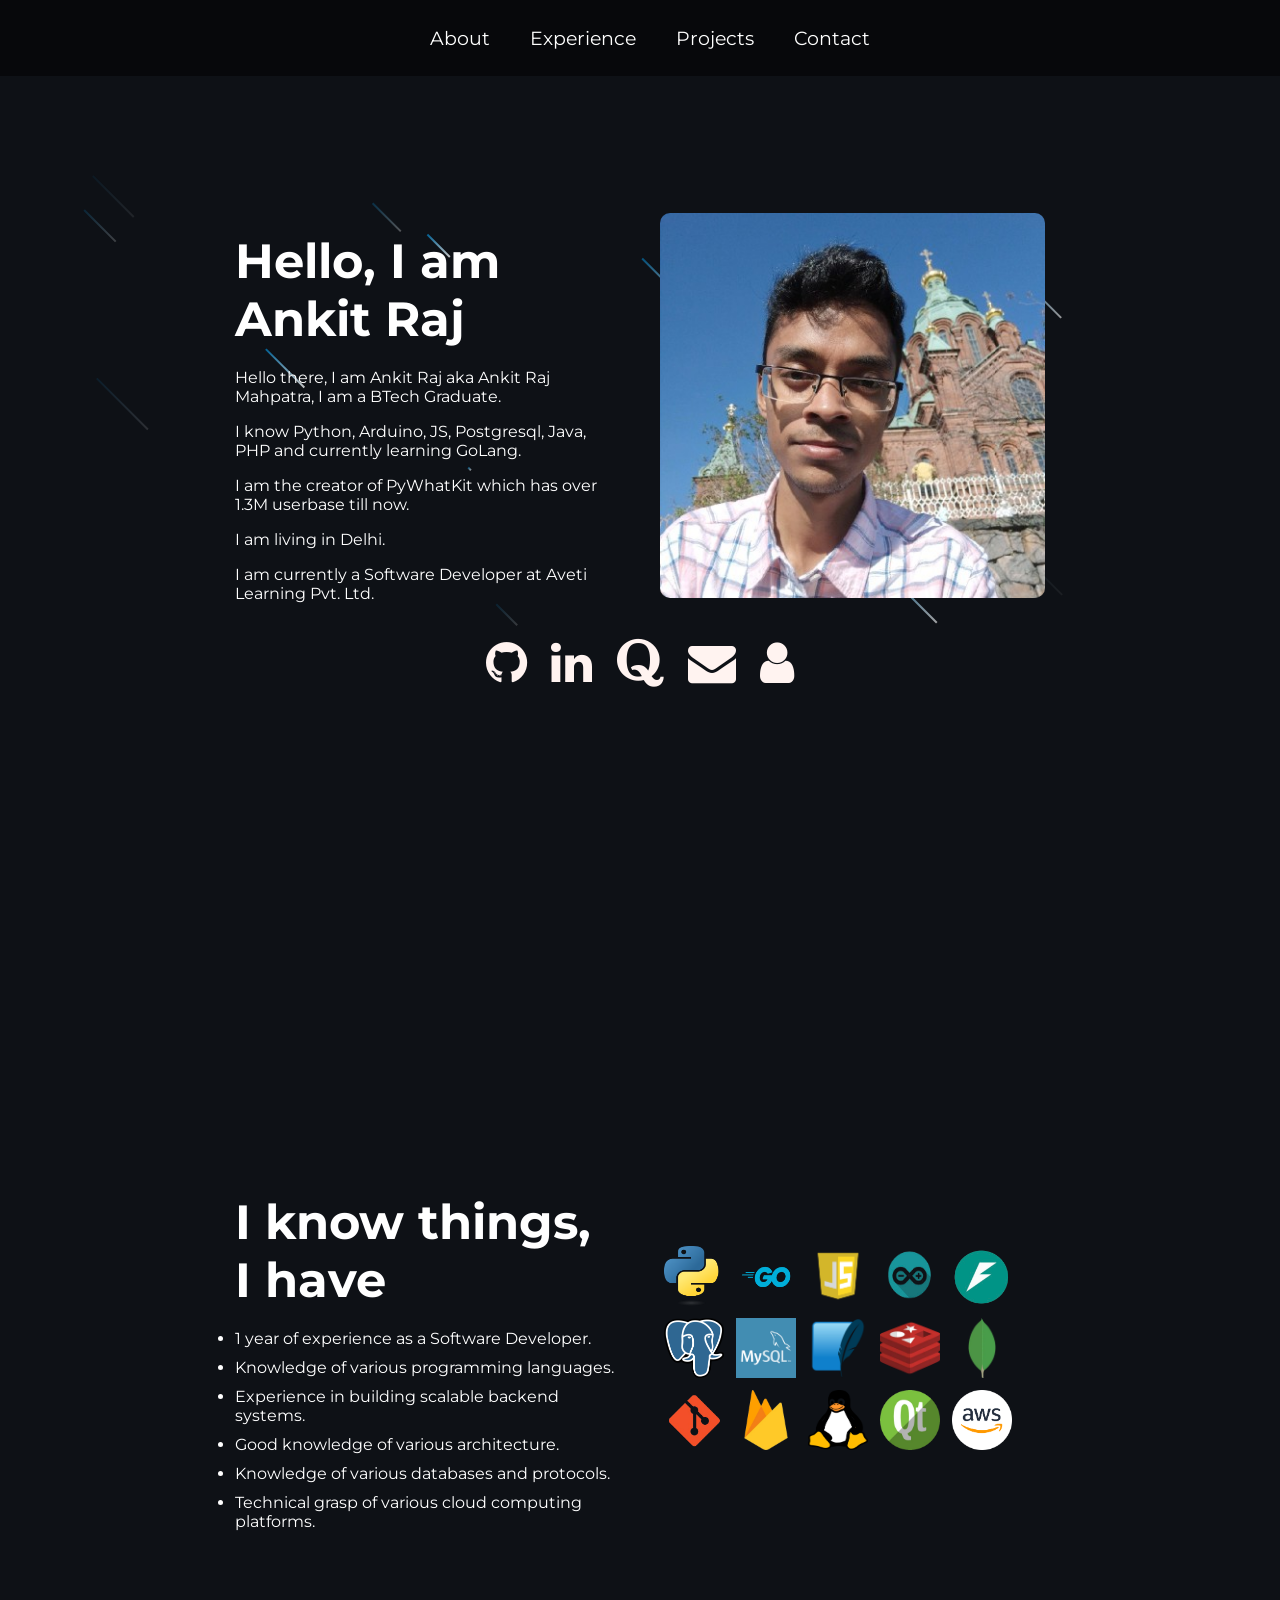
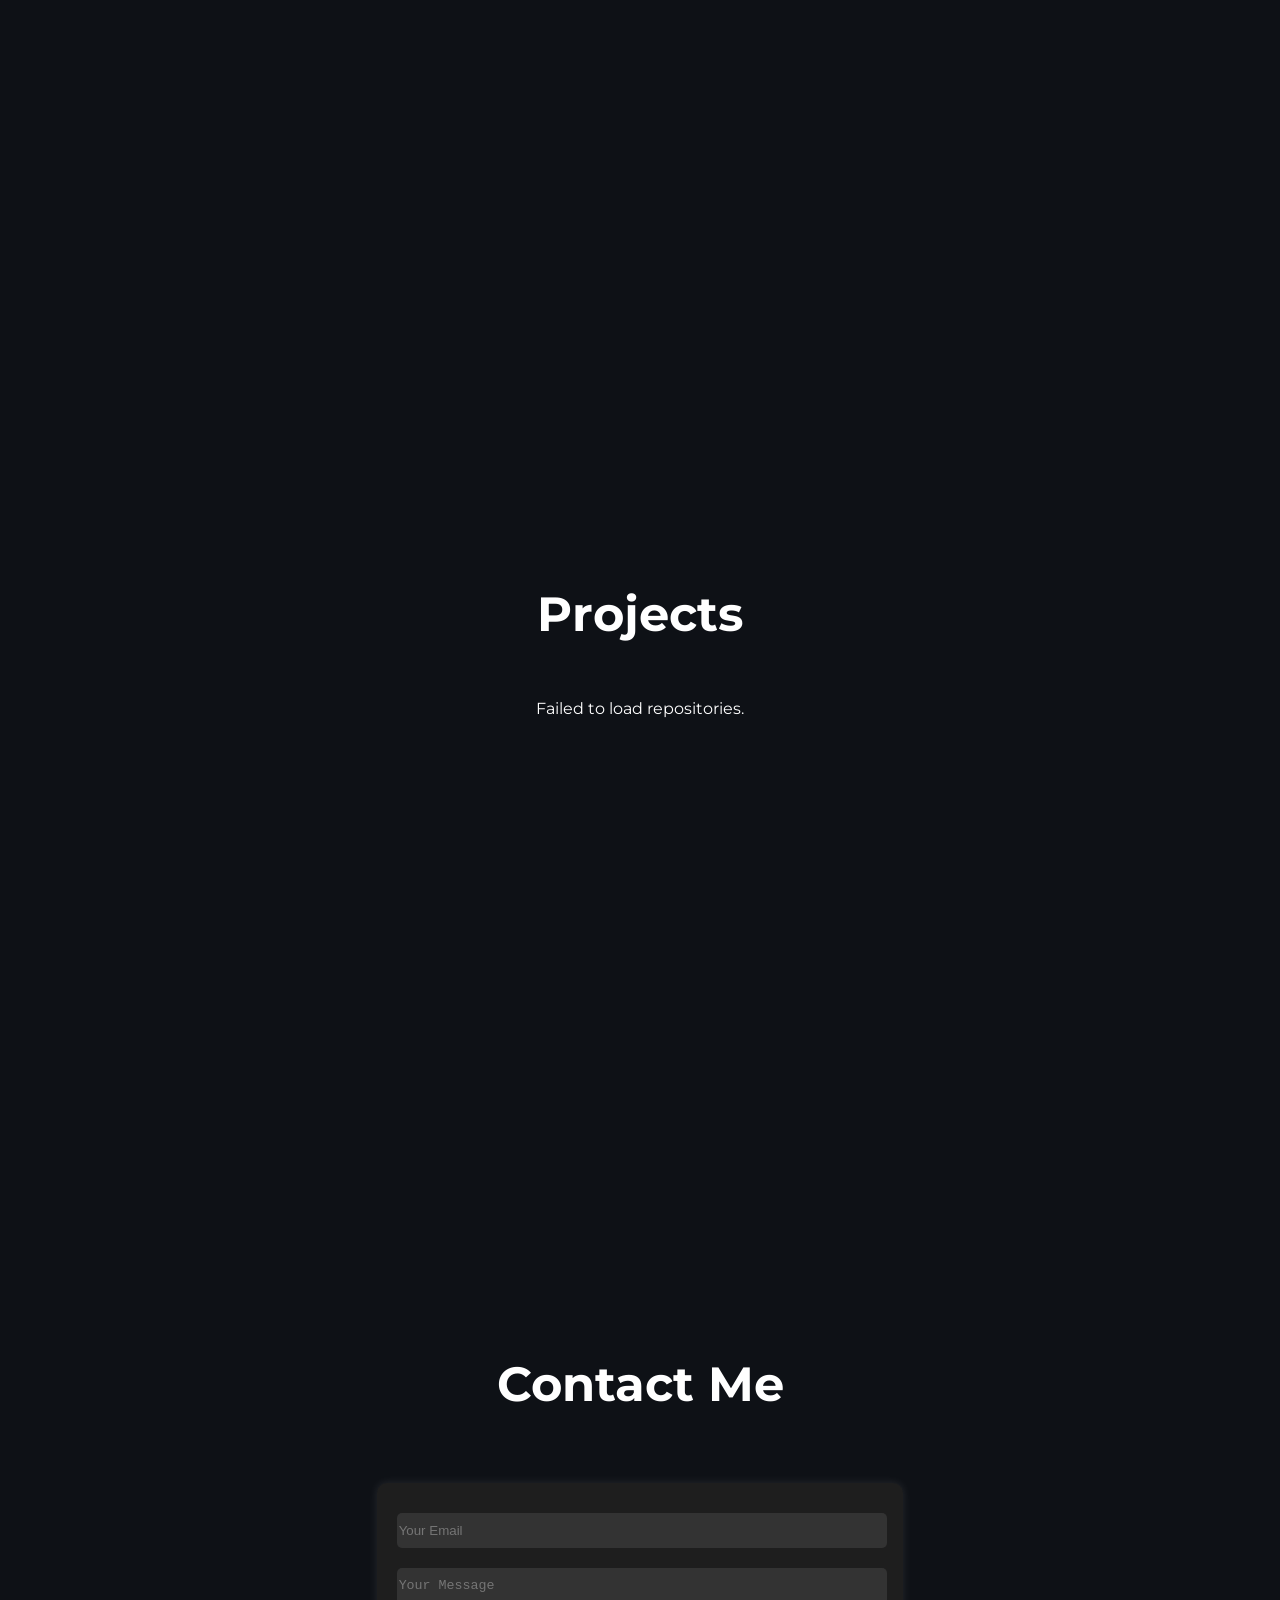
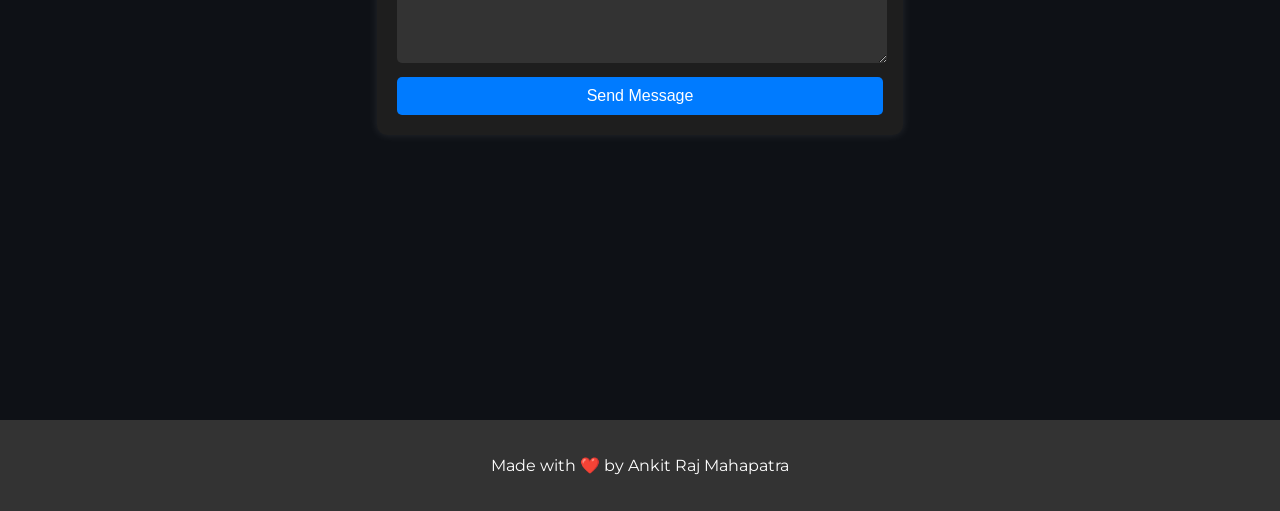
==== index.html @ 988fb029 "add contact form" ====
<!DOCTYPE html>
<html lang="en">
<head>
    <meta charset="UTF-8">
    <meta name="viewport" content="width=device-width, initial-scale=1.0">
    <link rel="icon" href="https://avatars.githubusercontent.com/u/54436840" type="image/gif">
    <title>Ankit Raj Mahapatra</title>
    <link rel="stylesheet" href="styles.css">
    <link rel="stylesheet" href="https://stackpath.bootstrapcdn.com/font-awesome/4.7.0/css/font-awesome.min.css" integrity="sha384-wvfXpqpZZVQGK6TAh5PVlGOfQNHSoD2xbE+QkPxCAFlNEevoEH3Sl0sibVcOQVnN" crossorigin="anonymous">
    <!-- <link href="https://cdn.jsdelivr.net/npm/tailwindcss@2.2.19/dist/tailwind.min.css" rel="stylesheet"> -->

</head>
<body>
    <header>
        <nav>
            <ul>
                <li><a href="#about-me">About</a></li>
                <li><a href="#experience">Experience</a></li>
                <li><a href="#projects">Projects</a></li>
                <li><a href="#contact">Contact</a></li>
            </ul>
        </nav>
    </header>

    <canvas id="shootingStars"></canvas>

    <div class="sections">
        <section id="about-me">
            <div class="about-container">
                <!-- Left Text Content -->
                <div class="about-text">
                    <h1>Hello, I am Ankit Raj</h1>
                    <p>Hello there, I am Ankit Raj aka Ankit Raj Mahpatra, I am a BTech Graduate.</p>
                    <p>I know Python, Arduino, JS, Postgresql, Java, PHP and currently learning GoLang.</p>
                    <p>I am the creator of PyWhatKit which has over 1.3M userbase till now.</p>
                    <p>I am living in Delhi.</p>
                    <p>I am currently a Software Developer at Aveti Learning Pvt. Ltd.</p></p>                    
                </div>
        
                <!-- Right Image -->
                <div class="about-image">
                    <img src="images/me.png" alt="Profile Image">
                </div>
            </div>
            <div style="margin: 20px;">
                <a href="https://github.com/Ankit404butfound/" target="_blank" style="color: #fff3f0; margin: 10px;" title="View My GitHub Profile"><i class="fa fa-github fa-3x"></i></a>
                <a href="https://www.linkedin.com/in/ankit-raj-mahapatra/" target="_blank" style="color: #fff3f0; margin: 10px;" title="View My LinkedIn Profile"><i class="fa fa-linkedin fa-3x"></i></a>
                <a href="https://www.quora.com/profile/Ankit-Raj-Mahapatra-3" target="_blank" style="color: #fff3f0; margin: 10px;" title="View My Quora Profile"><i class="fa fa-quora fa-3x"></i></a>
                <a href="mailto:ankitrajjitendra816@gmail.com" target="_blank" style="color: #fff3f0; margin: 10px;" title="Contact me on Gmail"><i class="fa fa-envelope fa-3x"></i></a>
                <a href="files/Ankit_Raj_CV.pdf" target="_blank" style="color: #fff3f0; margin: 10px;" title="Download My Resume"><i class="fa fa-user fa-3x"></i></a>

            </div>
        </section>
        

        <section id="experience">
            <div class="about-container">
                <!-- Left Text Content -->
                <div class="about-text">
                    <h1>I know things, I have</h1>
                    <ul style="list-style-type: disc;">
                        <li>1 year of experience as a Software Developer.</li>
                        <li>Knowledge of various programming languages.</li>
                        <li>Experience in building scalable backend systems.</li>
                        <li>Good knowledge of various architecture.</li>
                        <li>Knowledge of various databases and protocols.</li>
                        <li>Technical grasp of various cloud computing platforms.</li>

                    </ul>
                </div>
                <div class="about-text">
                    <div>
                        <img src="images/python.png" alt="Postgresql" style="width: 60px; height: 60px; margin: 4px;">
                        <img src="images/go.png" alt="Postgresql" style="width: 60px; height: 60px; margin: 4px;">
                        <img src="images/js.png" alt="Postgresql" style="width: 60px; height: 60px; margin: 4px;">
                        <img src="images/arduino.png" alt="Postgresql" style="width: 60px; height: 60px; margin: 4px;">
                        <img src="images/fastapi.png" alt="Postgresql" style="width: 60px; height: 60px; margin: 4px;">
                        <br>
                        <img src="images/postgresql.png" alt="Postgresql" style="width: 60px; height: 60px; margin: 4px;">
                        <img src="images/mysql.png" alt="Postgresql" style="width: 60px; height: 60px; margin: 4px;">
                        <img src="images/sqlite.png" alt="Postgresql" style="width: 60px; height: 60px; margin: 4px;">
                        <img src="images/redis.png" alt="Postgresql" style="width: 60px; height: 60px; margin: 4px;">
                        <img src="images/mongodb.png" alt="Postgresql" style="width: 60px; height: 60px; margin: 4px;">
                        <br>
                        <img src="images/git.png" alt="Postgresql" style="width: 60px; height: 60px; margin: 4px;">
                        <img src="images/firebase.png" alt="Postgresql" style="width: 60px; height: 60px; margin: 4px;">
                        <img src="images/linux.png" alt="Postgresql" style="width: 60px; height: 60px; margin: 4px;">
                        <img src="images/qt.png" alt="Postgresql" style="width: 60px; height: 60px; margin: 4px;">
                        <img src="images/aws.png" alt="Postgresql" style="width: 60px; height: 60px; margin: 4px;">
                        
                    </div>                   
                </div>
        
                <!-- Right Image -->
                
            </div>
            
        </section>
        

        <section id="projects">
            <h2>Projects</h2>
            <div id="repo-container"></div>
        </section>

        <section id="contact">
            <h2>Contact Me</h2>
            <div class="contact-section">
                <form class="contact-form" action="https://formspree.io/f/xnnjlpez" method="POST">
                    <input type="email" name="email" placeholder="Your Email" required>
                    <textarea name="message" placeholder="Your Message" rows="5" required></textarea>
                    <button type="submit">Send Message</button>
                </form>
            </div>
        </section>
    </div>

    <footer>
        <p>Made with ❤️ by Ankit Raj Mahapatra</p>
    </footer>

    <script src="script.js"></script>
</body>
</html>
---- styles.css ----
@import url(https://fonts.googleapis.com/css2?family=Raleway:wght@300;400;500;600;700&display=swap);
@import url(https://fonts.googleapis.com/css2?family=Montserrat:wght@300;400;500;600;700&display=swap);
html {
    scroll-behavior: smooth;
}


body {
    margin: 0;
    background-color: #0e1116; /* Dark greyish background */
    color: white;
    font-family: 'Montserrat', sans-serif;
    display: flex;
    flex-direction: column;
    align-items: center;
    height: 100%;
    overflow-x: hidden; /* Allow vertical scrolling */
    scroll-snap-type: y mandatory; /* Enable snapping on scroll */
    scroll-behavior: smooth; /* Smooth scrolling */
}

body::-webkit-scrollbar {
    display: none;
}

canvas {
    position: fixed;
    top: 0;
    left: 0;
    width: 100vw;
    height: 100vh;
    z-index: -1; /* Ensure it stays behind the content */
}

.content {
    position: relative;
    z-index: 2;
    width: 100%;
    text-align: center;
    display: flex;
    flex-direction: column;
    justify-content: center;
    align-items: center;
}

section {
    width: 100%;
    height: 100vh; /* Make each section take full viewport height */
    padding: 20px;
    box-sizing: border-box;
    scroll-snap-align: start; /* Snap each section to the start of the viewport */
    display: flex;
    justify-content: center;
    align-items: center; /* Vertically center content */
}

#about-me, #experience, #projects, #contact {
    display: flex;
    flex-direction: column;
    justify-content: center;
    align-items: center;
    width: 100%;
}

h1, h2 {
    margin-bottom: 20px;
    font-size: 3rem; /* Adjust the value as needed */
    margin-bottom: 20px;
    font-weight: 700;
}

ul {
    list-style: none;
    padding: 0;
}

ul li {
    margin: 10px 0;
}

footer {
    position: relative;
    z-index: 2;
    padding: 20px;
    background-color: #333;
    width: 100%;
    text-align: center;
    color: white;
}

.scroll-btn {
    position: fixed;
    background-color: rgba(0, 0, 0, 0.7);
    color: white;
    padding: 10px;
    border: none;
    cursor: pointer;
    font-size: 16px;
    z-index: 10;
    border-radius: 5px;
}

.up {
    top: 50%;
    left: 10px;
    transform: translateY(-50%);
}

.down {
    top: 50%;
    right: 10px;
    transform: translateY(-50%);
}

header {
    position: fixed;
    top: 0;
    left: 0;
    width: 100%;
    background: rgba(0, 0, 0, 0.5);
    padding: 10px;
    z-index: 100;
}

nav ul {
    list-style: none;
    display: flex;
    justify-content: center;
}

nav ul li {
    margin: 0 20px;
}

nav ul li a {
    color: white;
    text-decoration: none;
    font-size: 1.2rem;
}

nav ul li a:hover {
    text-decoration: underline;
}


footer {
    text-align: center;
    margin-top: 20px;
}

.about-container {
    display: flex;
    flex-direction: row; /* Align text and image side by side */
    align-items: center;
    justify-content: center;
    max-width: 900px;
    width: 90%;
    gap: 40px;
}

.about-text {
    flex: 1; /* Takes up available space */
    text-align: left;
}

.about-image {
    flex: 1;
    display: flex;
    justify-content: center;
}

.about-image img {
    max-width: 100%;
    height: auto;
    border-radius: 10px;
}

.exp-text {
    flex: 1; /* Takes up available space */
    text-align: left;
}

.exp-image img {
    max-width: 100%;
    height: auto;
    border-radius: 10px;
    align-items: center;
}

#experience {
    padding: 20px;
}

.timeline {
    position: relative;
    padding-left: 20px;
}

.timeline-item {
    position: relative;
    margin-bottom: 30px;
}

.timeline-item .dot {
    position: absolute;
    left: -10px;
    width: 20px;
    height: 20px;
    background-color: #4CAF50; /* Green */
    border-radius: 50%;
    border: 2px solid #fff;
    top: 5px;
}

.timeline-item .timeline-content {
    padding-left: 40px;
    padding-top: 10px;
    background: #f4f4f4;
    border-radius: 8px;
    border: 1px solid #ddd;
}

.timeline-item .timeline-content h3 {
    margin-top: 0;
    color: #333;
    font-size: 1.2em;
}

.timeline-item .title {
    font-weight: bold;
}

.timeline-item .date {
    color: #777;
    font-size: 0.9em;
}

.timeline-item:before {
    content: "";
    position: absolute;
    left: 5px;
    top: 0;
    bottom: 0;
    width: 2px;
    background-color: #4CAF50;
}

#repo-container {
    display: flex;
    flex-wrap: wrap;
    justify-content: center;
    gap: 20px;
    padding: 20px;
}

.repo-card {
    background: #1e1e2e;
    color: #ffffff;
    padding: 15px;
    border-radius: 10px;
    width: 300px;
    box-shadow: 3px 3px 10px rgba(0, 0, 0, 0.3);
    transition: transform 0.2s;
}

.repo-card:hover {
    transform: scale(1.05);
}

.repo-info {
    display: flex;
    justify-content: space-between;
    margin: 10px 0;
    font-size: 14px;
}

.repo-card a {
    display: inline-block;
    text-decoration: none;
    color: #00aaff;
    font-weight: bold;
    margin-top: 10px;
}


.contact-section {
    max-width: 600px;
    margin: 50px auto;
    padding: 20px;
    background: #1e1e1e;
    border-radius: 10px;
    box-shadow: 0 0 10px rgba(255, 255, 255, 0.1);
}
.contact-section h2 {
    margin-bottom: 20px;
}
.contact-form input, .contact-form textarea {
    width: 100%;
    /* padding: 10px; */
    padding-top: 10px;
    padding-bottom: 10px;
    margin: 10px 0;
    border: none;
    border-radius: 5px;
    background: #333;
    color: white;
}
.contact-form button {
    width: 100%;
    padding: 10px;
    border: none;
    border-radius: 5px;
    background: #007BFF;
    color: white;
    font-size: 16px;
    cursor: pointer;
}
.contact-form button:hover {
    background: #0056b3;
}
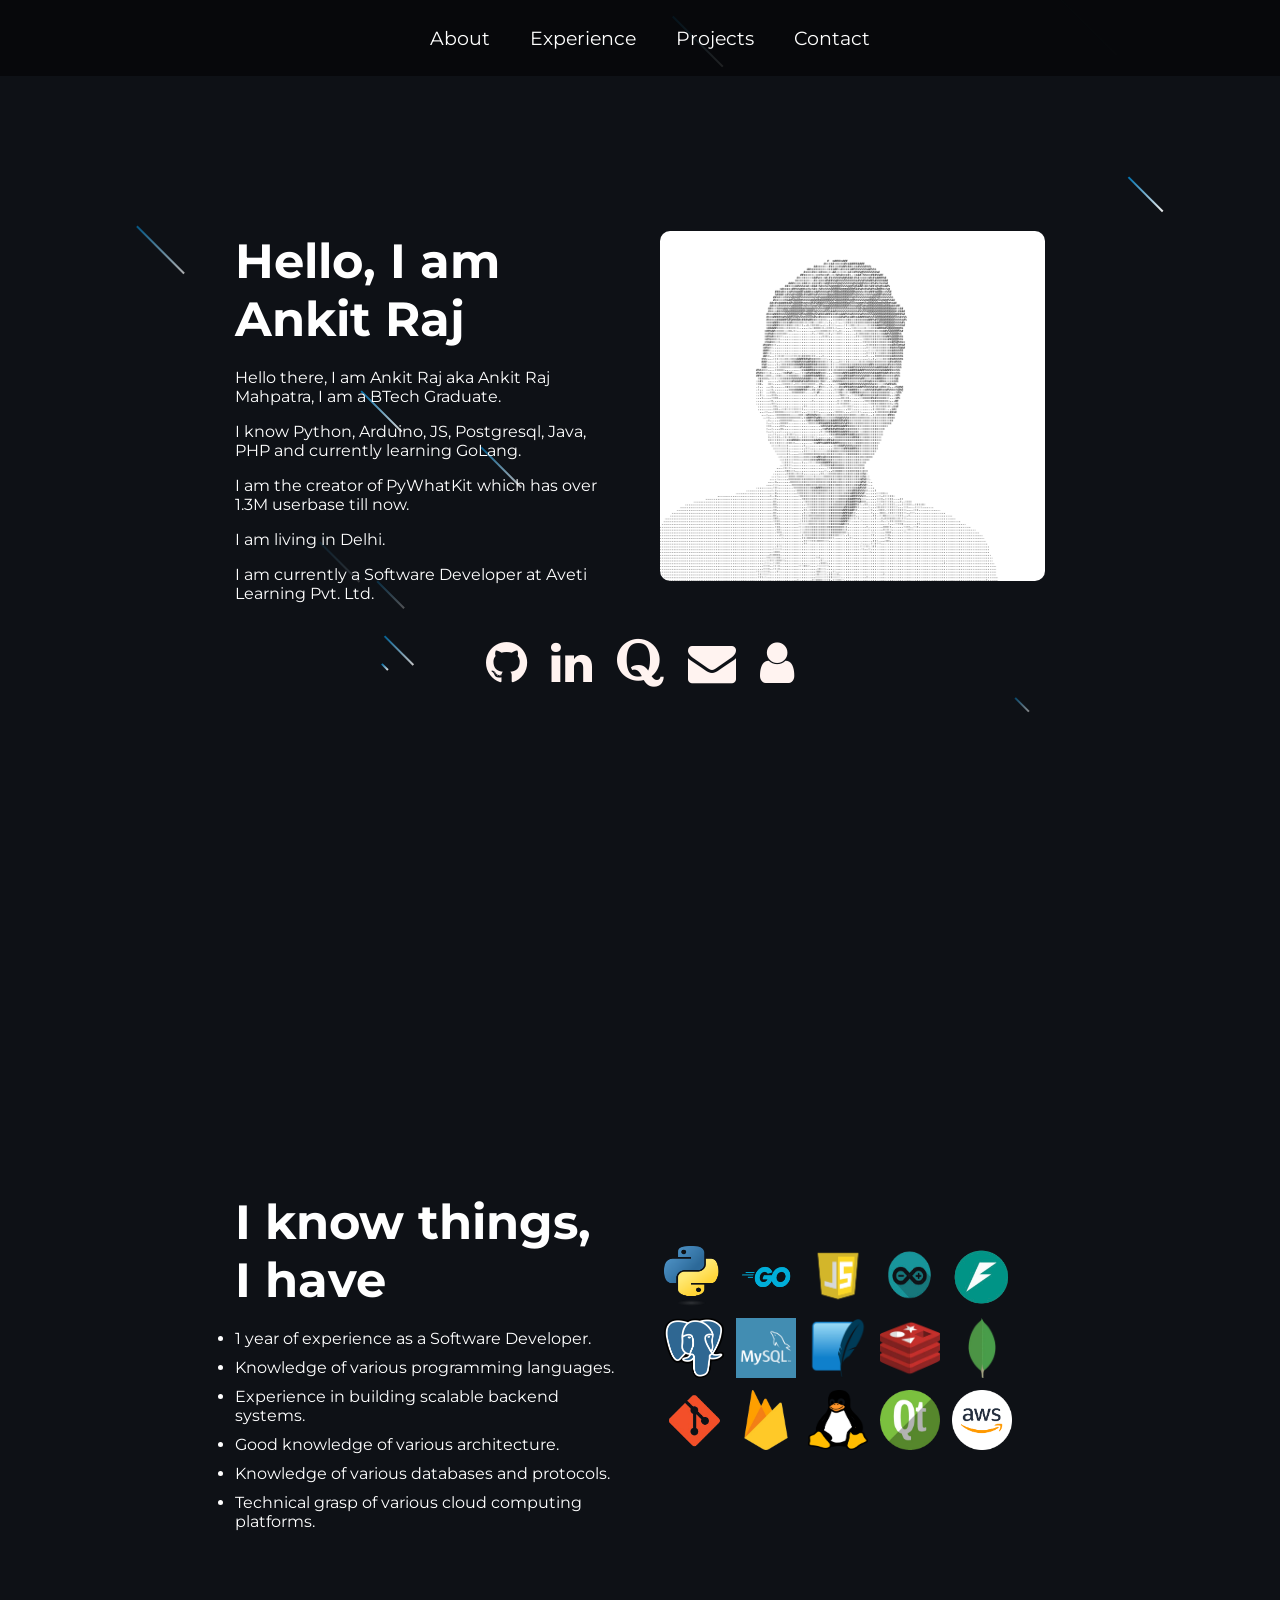
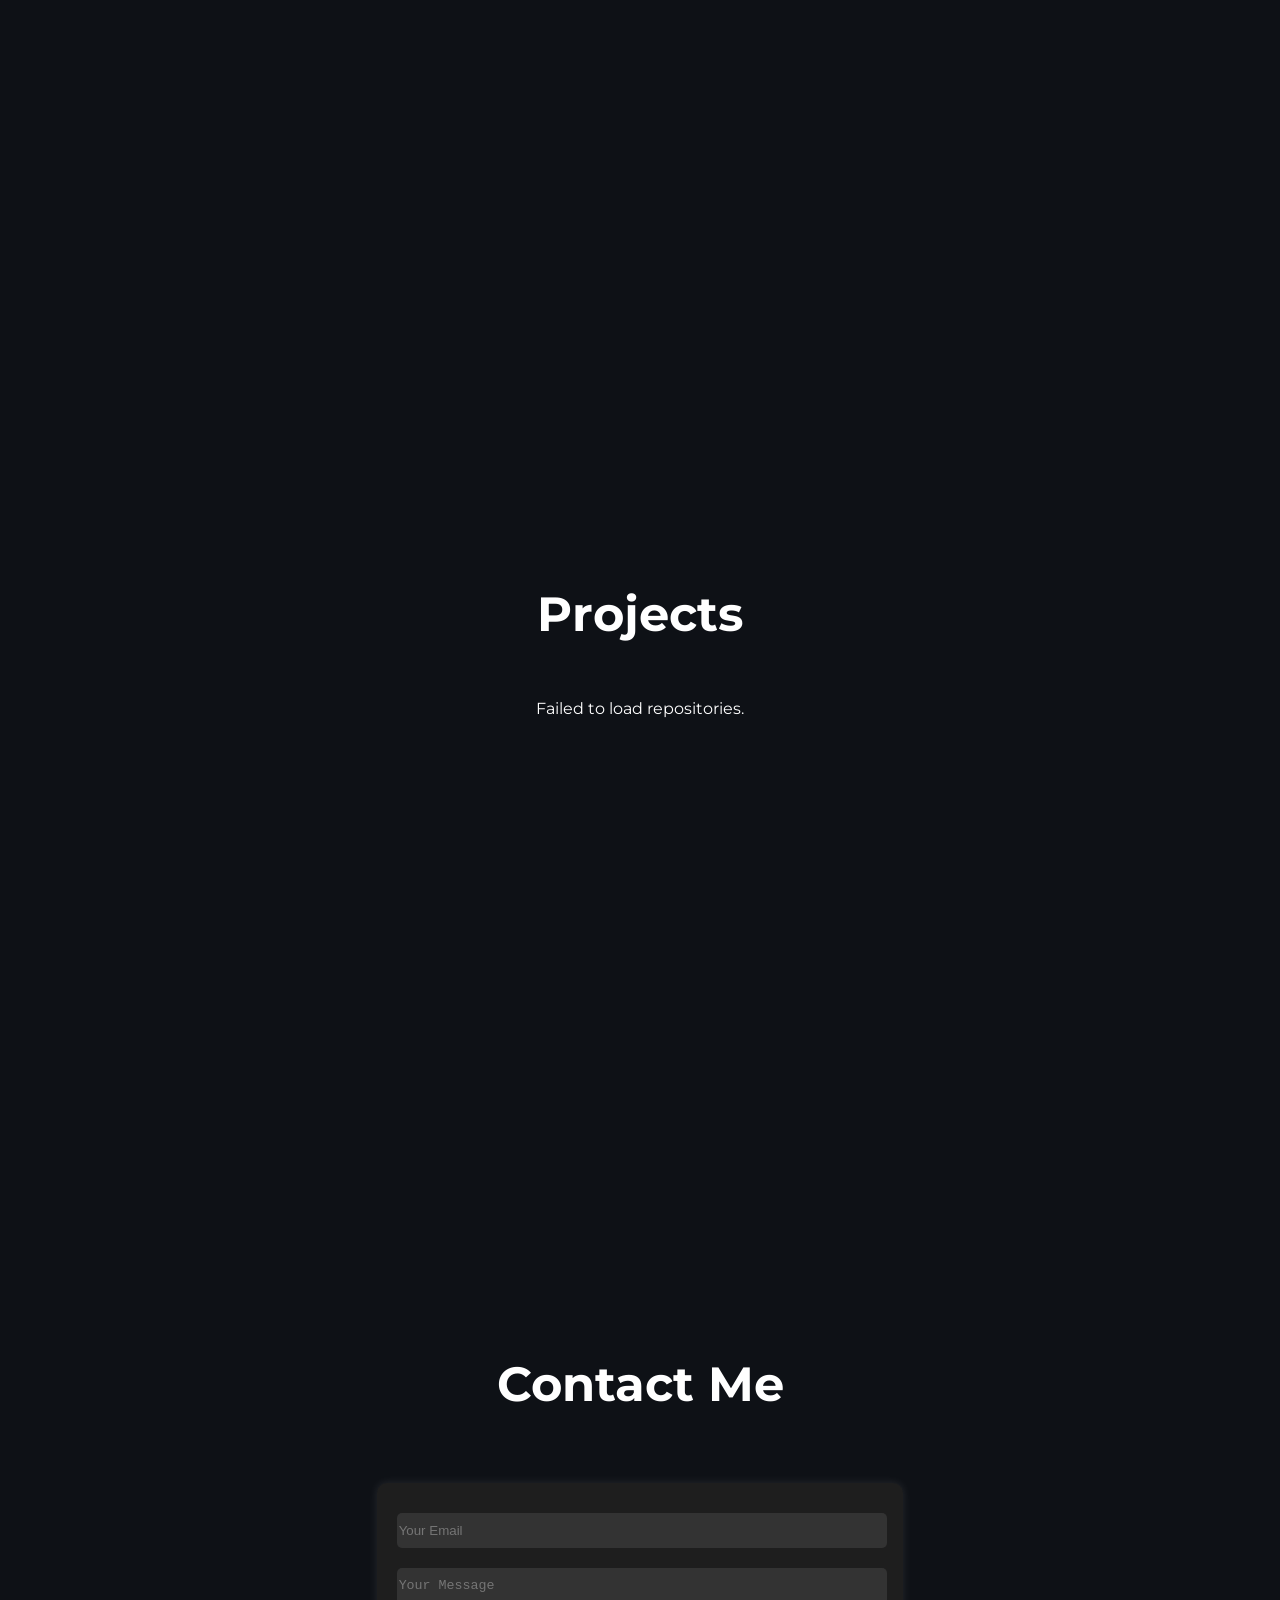
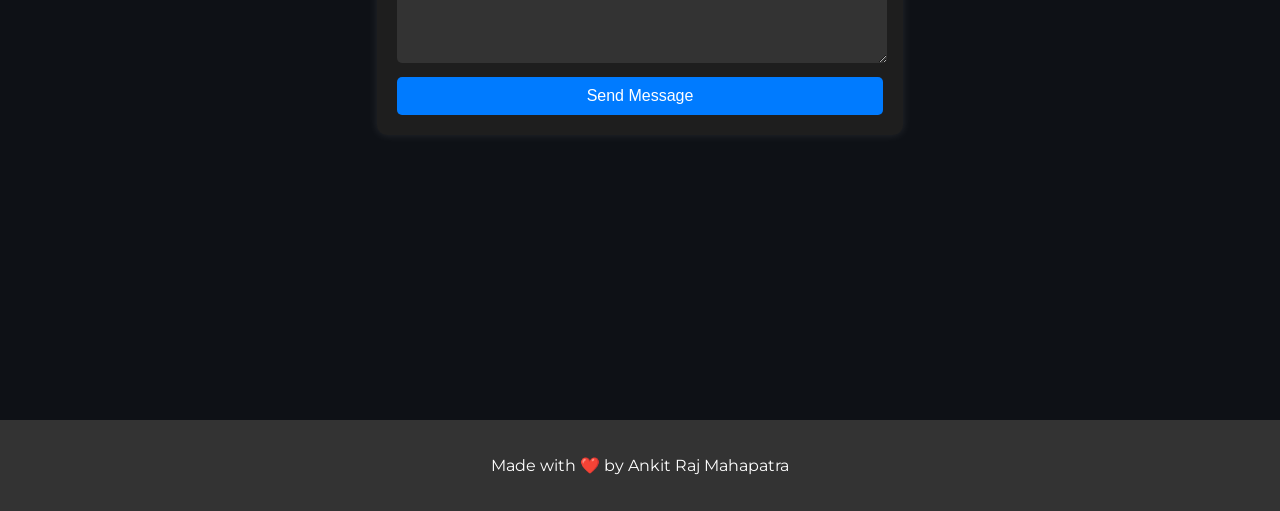
==== commit 9be11338: "add ascii-art" ====
--- a/index.html
+++ b/index.html
@@ -3,7 +3,7 @@
 <head>
     <meta charset="UTF-8">
     <meta name="viewport" content="width=device-width, initial-scale=1.0">
-    <link rel="icon" href="https://avatars.githubusercontent.com/u/54436840" type="image/gif">
+    <link rel="icon" href="images/me-ascii-art.png" type="image/gif">
     <title>Ankit Raj Mahapatra</title>
     <link rel="stylesheet" href="styles.css">
     <link rel="stylesheet" href="https://stackpath.bootstrapcdn.com/font-awesome/4.7.0/css/font-awesome.min.css" integrity="sha384-wvfXpqpZZVQGK6TAh5PVlGOfQNHSoD2xbE+QkPxCAFlNEevoEH3Sl0sibVcOQVnN" crossorigin="anonymous">
@@ -39,7 +39,7 @@
         
                 <!-- Right Image -->
                 <div class="about-image">
-                    <img src="images/me.png" alt="Profile Image">
+                    <img src="images/me-ascii-art-wit-bg.png" alt="Profile Image">
                 </div>
             </div>
             <div style="margin: 20px;">
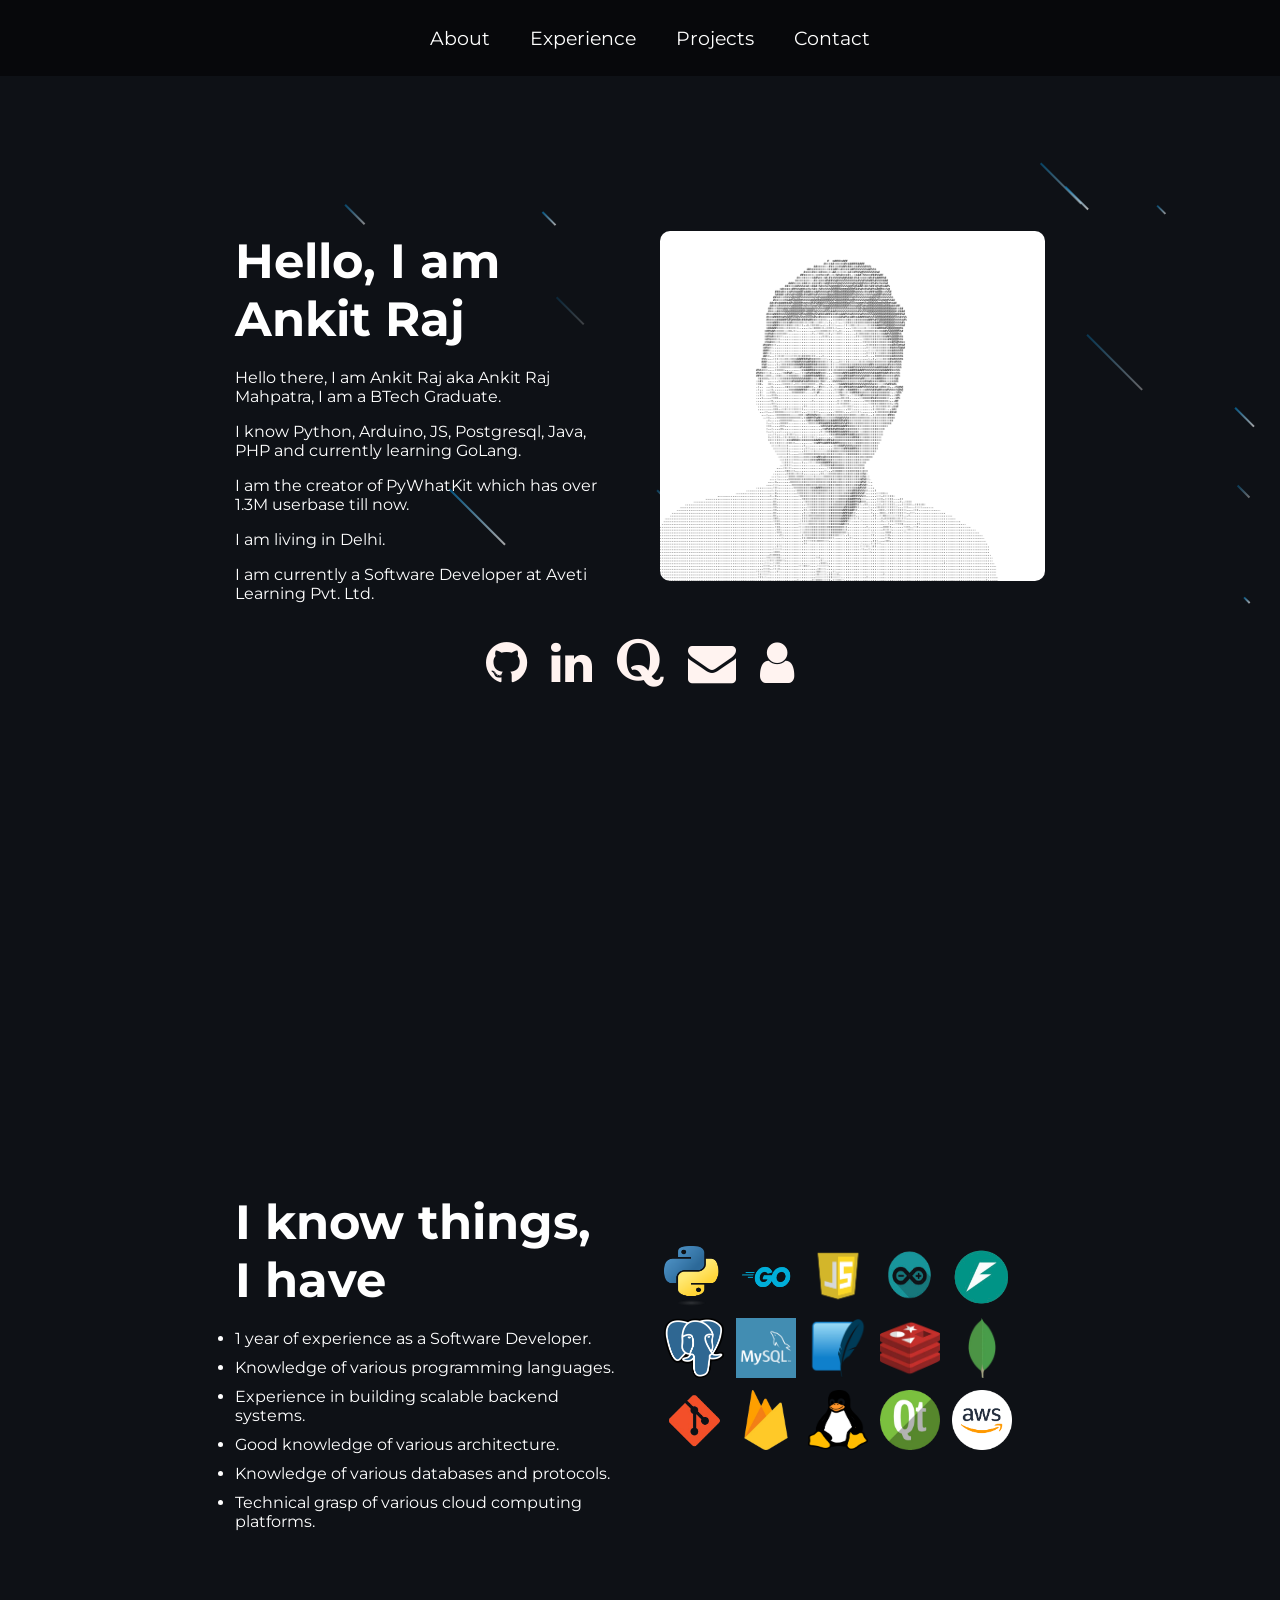
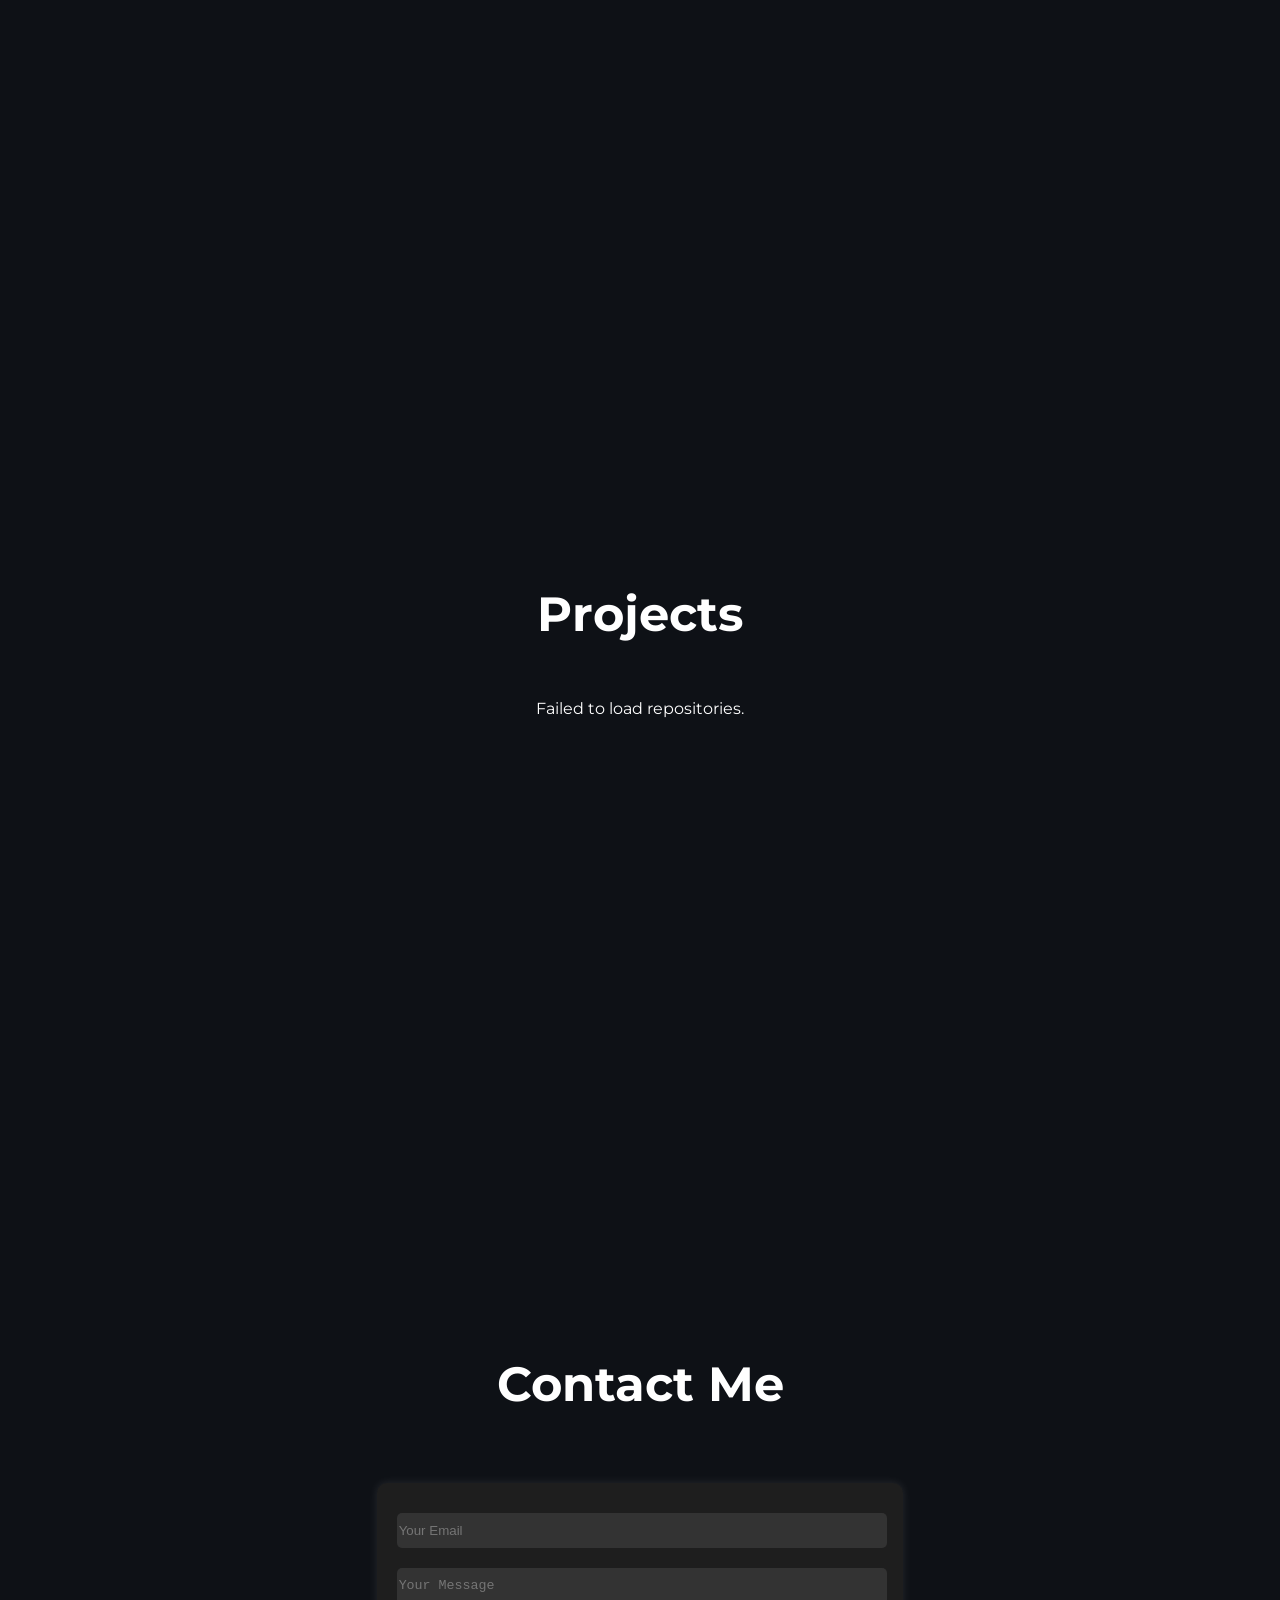
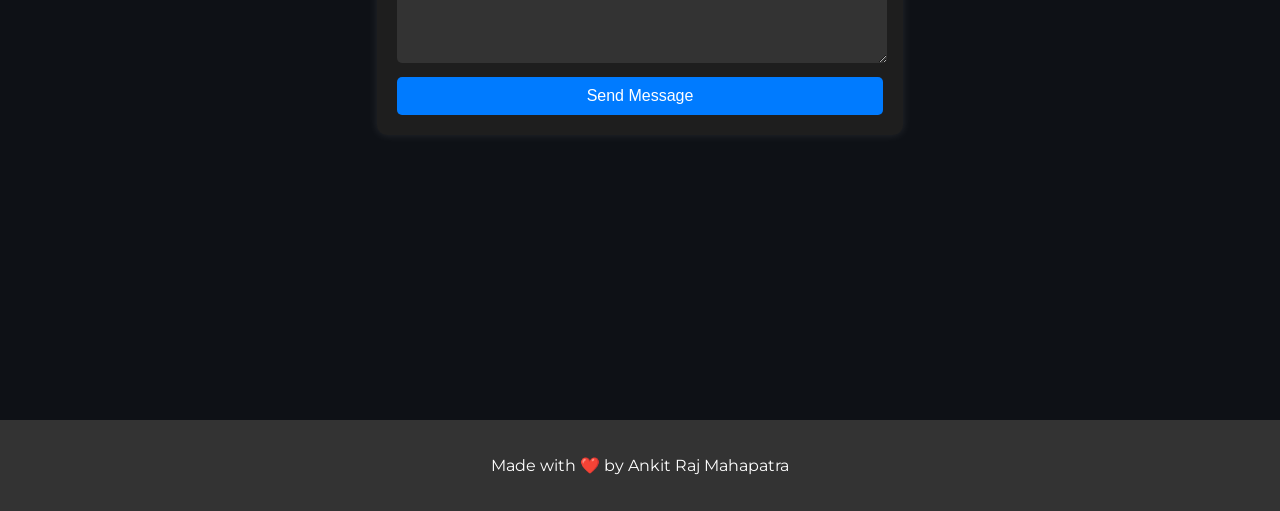
==== commit 1934775d: "Update index.html" ====
--- a/index.html
+++ b/index.html
@@ -47,7 +47,7 @@
                 <a href="https://www.linkedin.com/in/ankit-raj-mahapatra/" target="_blank" style="color: #fff3f0; margin: 10px;" title="View My LinkedIn Profile"><i class="fa fa-linkedin fa-3x"></i></a>
                 <a href="https://www.quora.com/profile/Ankit-Raj-Mahapatra-3" target="_blank" style="color: #fff3f0; margin: 10px;" title="View My Quora Profile"><i class="fa fa-quora fa-3x"></i></a>
                 <a href="mailto:ankitrajjitendra816@gmail.com" target="_blank" style="color: #fff3f0; margin: 10px;" title="Contact me on Gmail"><i class="fa fa-envelope fa-3x"></i></a>
-                <a href="files/Ankit_Raj_CV.pdf" target="_blank" style="color: #fff3f0; margin: 10px;" title="Download My Resume"><i class="fa fa-user fa-3x"></i></a>
+                <a href="files/Resume_Ankit_Raj.pdf" target="_blank" style="color: #fff3f0; margin: 10px;" title="Download My Resume"><i class="fa fa-user fa-3x"></i></a>
 
             </div>
         </section>
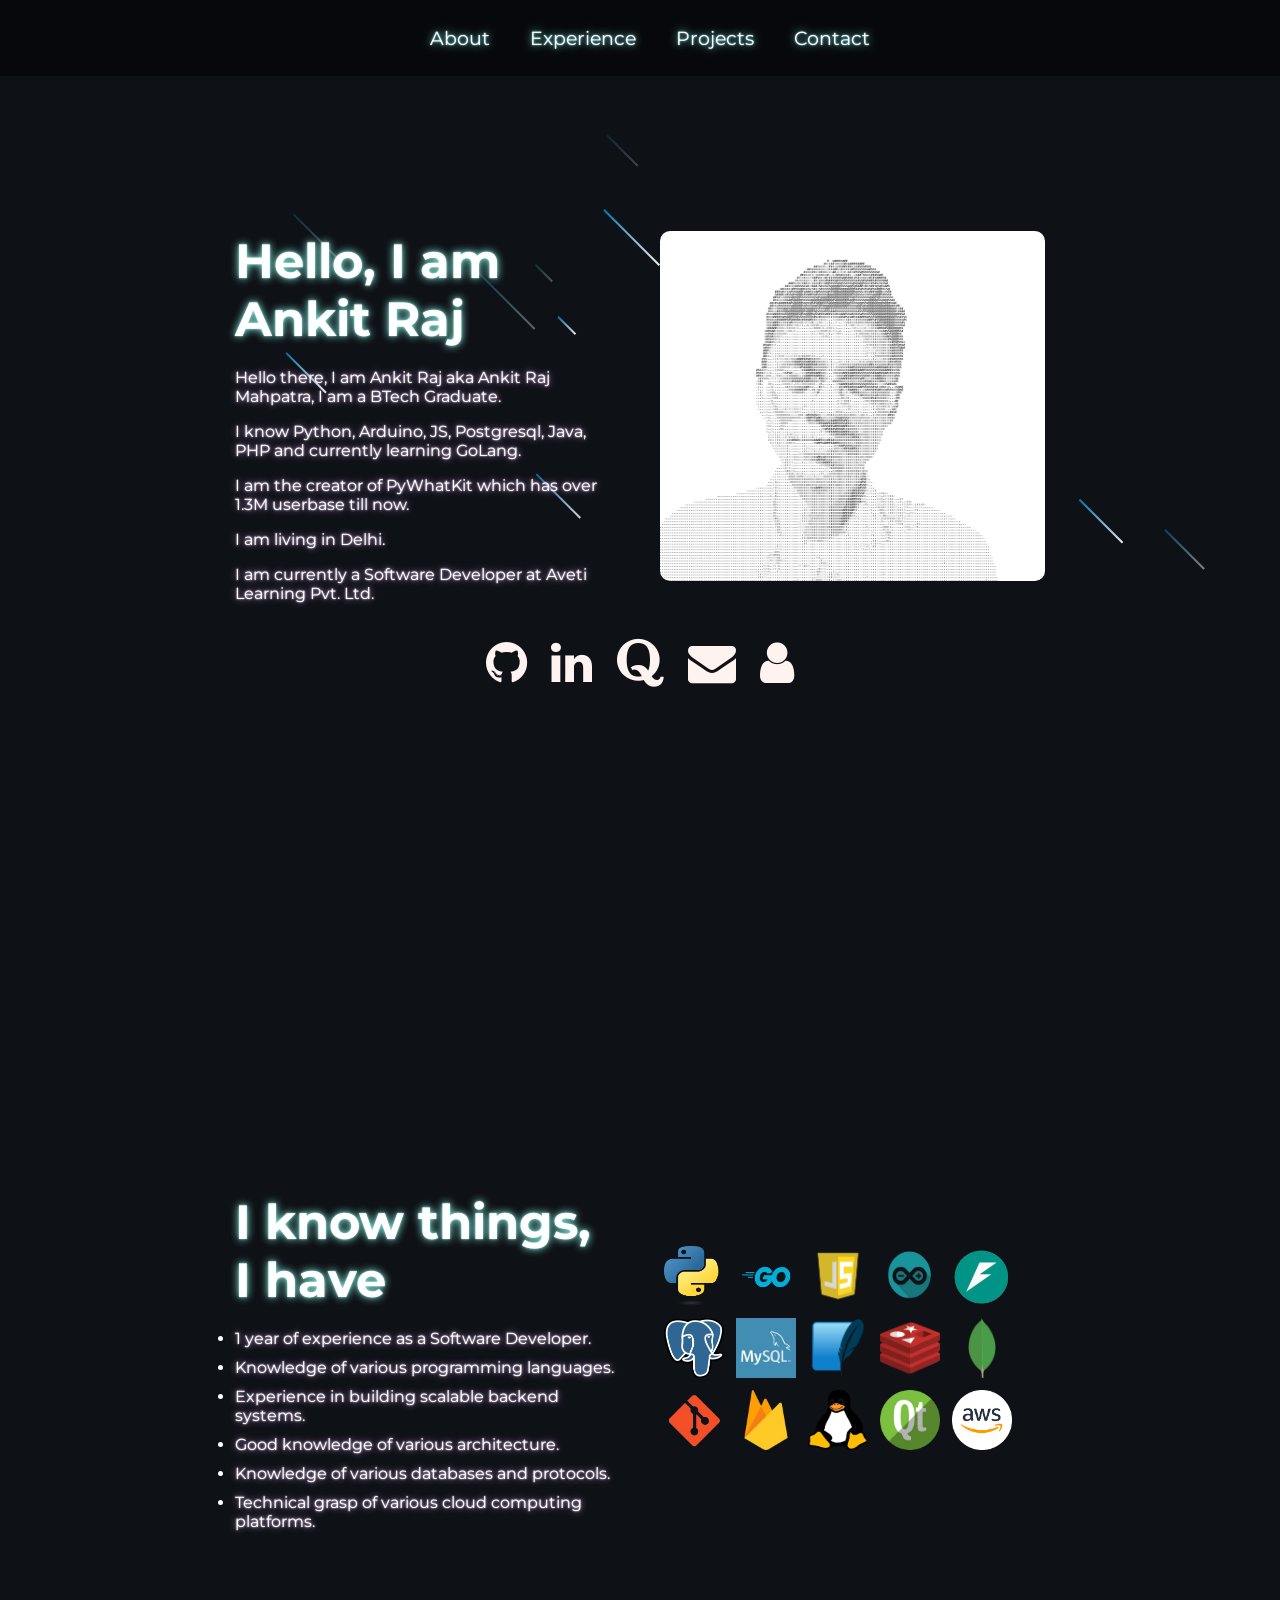
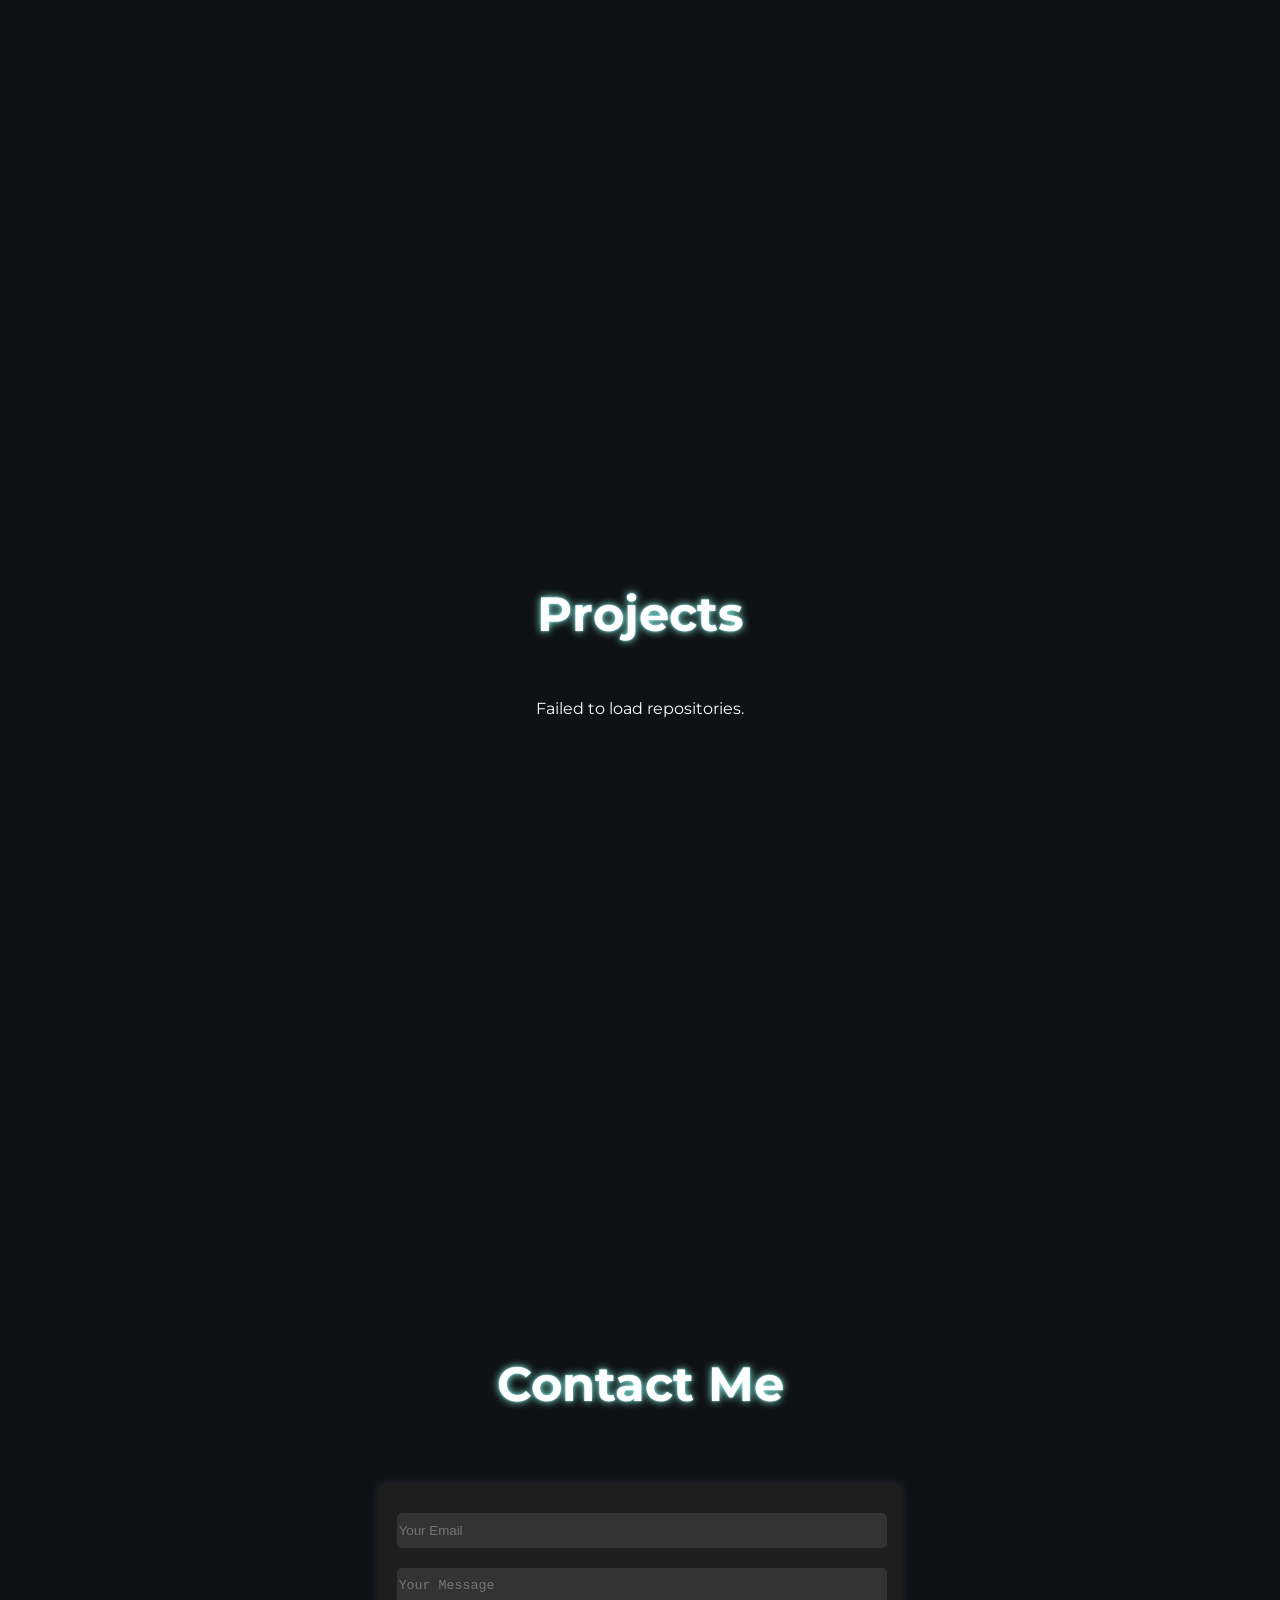
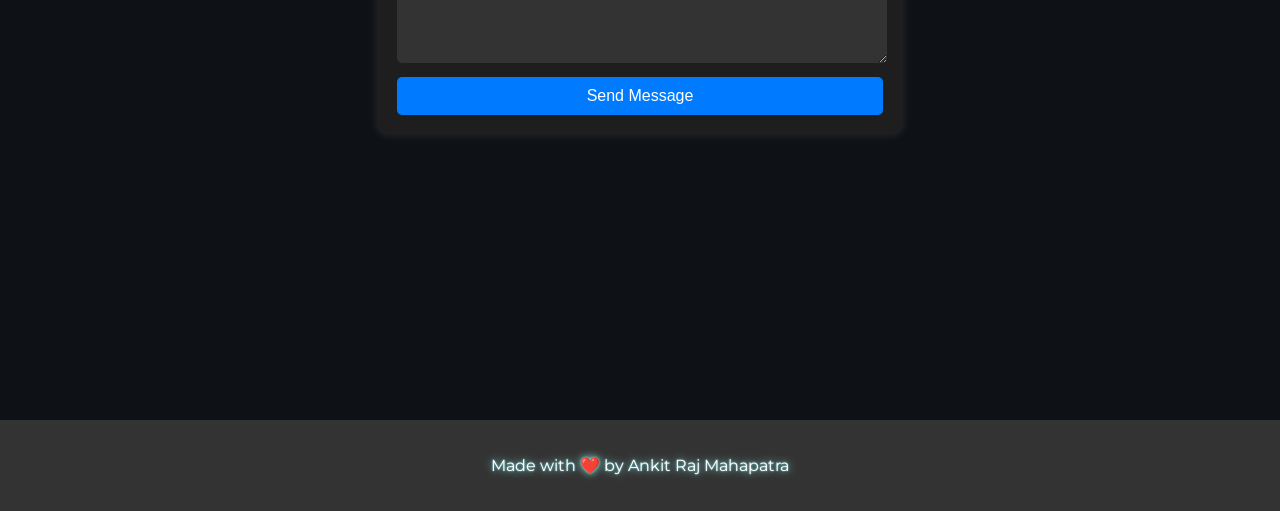
==== commit db06dd19: "update ui" ====
--- a/index.html
+++ b/index.html
@@ -14,10 +14,10 @@
     <header>
         <nav>
             <ul>
-                <li><a href="#about-me">About</a></li>
-                <li><a href="#experience">Experience</a></li>
-                <li><a href="#projects">Projects</a></li>
-                <li><a href="#contact">Contact</a></li>
+                <li class="glow-header"><a href="#about-me">About</a></li>
+                <li class="glow-header"><a href="#experience">Experience</a></li>
+                <li class="glow-header"><a href="#projects">Projects</a></li>
+                <li class="glow-header"><a href="#contact">Contact</a></li>
             </ul>
         </nav>
     </header>
@@ -29,12 +29,12 @@
             <div class="about-container">
                 <!-- Left Text Content -->
                 <div class="about-text">
-                    <h1>Hello, I am Ankit Raj</h1>
-                    <p>Hello there, I am Ankit Raj aka Ankit Raj Mahpatra, I am a BTech Graduate.</p>
-                    <p>I know Python, Arduino, JS, Postgresql, Java, PHP and currently learning GoLang.</p>
-                    <p>I am the creator of PyWhatKit which has over 1.3M userbase till now.</p>
-                    <p>I am living in Delhi.</p>
-                    <p>I am currently a Software Developer at Aveti Learning Pvt. Ltd.</p></p>                    
+                    <h1 class="glow-header">Hello, I am Ankit Raj</h1>
+                    <p class="glow-body">Hello there, I am Ankit Raj aka Ankit Raj Mahpatra, I am a BTech Graduate.</p>
+                    <p class="glow-body">I know Python, Arduino, JS, Postgresql, Java, PHP and currently learning GoLang.</p>
+                    <p class="glow-body">I am the creator of PyWhatKit which has over 1.3M userbase till now.</p>
+                    <p class="glow-body">I am living in Delhi.</p>
+                    <p class="glow-body">I am currently a Software Developer at Aveti Learning Pvt. Ltd.</p></p>                    
                 </div>
         
                 <!-- Right Image -->
@@ -57,14 +57,14 @@
             <div class="about-container">
                 <!-- Left Text Content -->
                 <div class="about-text">
-                    <h1>I know things, I have</h1>
+                    <h1 class="glow-header">I know things, I have</h1>
                     <ul style="list-style-type: disc;">
-                        <li>1 year of experience as a Software Developer.</li>
-                        <li>Knowledge of various programming languages.</li>
-                        <li>Experience in building scalable backend systems.</li>
-                        <li>Good knowledge of various architecture.</li>
-                        <li>Knowledge of various databases and protocols.</li>
-                        <li>Technical grasp of various cloud computing platforms.</li>
+                        <li class="glow-body">1 year of experience as a Software Developer.</li>
+                        <li class="glow-body">Knowledge of various programming languages.</li>
+                        <li class="glow-body">Experience in building scalable backend systems.</li>
+                        <li class="glow-body">Good knowledge of various architecture.</li>
+                        <li class="glow-body">Knowledge of various databases and protocols.</li>
+                        <li class="glow-body">Technical grasp of various cloud computing platforms.</li>
 
                     </ul>
                 </div>
@@ -99,12 +99,12 @@
         
 
         <section id="projects">
-            <h2>Projects</h2>
+            <h2 class="glow-header">Projects</h2>
             <div id="repo-container"></div>
         </section>
 
         <section id="contact">
-            <h2>Contact Me</h2>
+            <h2 class="glow-header">Contact Me</h2>
             <div class="contact-section">
                 <form class="contact-form" action="https://formspree.io/f/xnnjlpez" method="POST">
                     <input type="email" name="email" placeholder="Your Email" required>
@@ -115,7 +115,7 @@
         </section>
     </div>
 
-    <footer>
+    <footer class="glow-header">
         <p>Made with ❤️ by Ankit Raj Mahapatra</p>
     </footer>
 
--- a/styles.css
+++ b/styles.css
@@ -317,4 +317,32 @@
 }
 .contact-form button:hover {
     background: #0056b3;
-}+}
+.glow-header {
+    color: #fff;
+    text-shadow: 0 0 2px #93e9ff,
+                 0 0 8px #93ffe8
+}
+
+.glow-body {
+    color: #fff;
+    text-shadow: 0 0 2px #fff,
+                 0 0 7px #e19dfe
+}
+
+.custom-cursor {
+    position: fixed;
+    width: 25px;
+    height: 25px;
+    border: 2px solid var(--green); /* or white */
+    border-radius: 50%;
+    pointer-events: none;
+    transform: translate(-50%, -50%);
+    z-index: 10000;
+    background-color: rgba(0, 255, 150, 0.2); /* subtle fill */
+    box-shadow:
+      0 0 10px rgba(0, 255, 150, 0.6),
+      0 0 20px rgba(0, 255, 150, 0.4),
+      0 0 30px rgba(0, 255, 150, 0.2);
+    transition: box-shadow 0.3s ease;
+  }
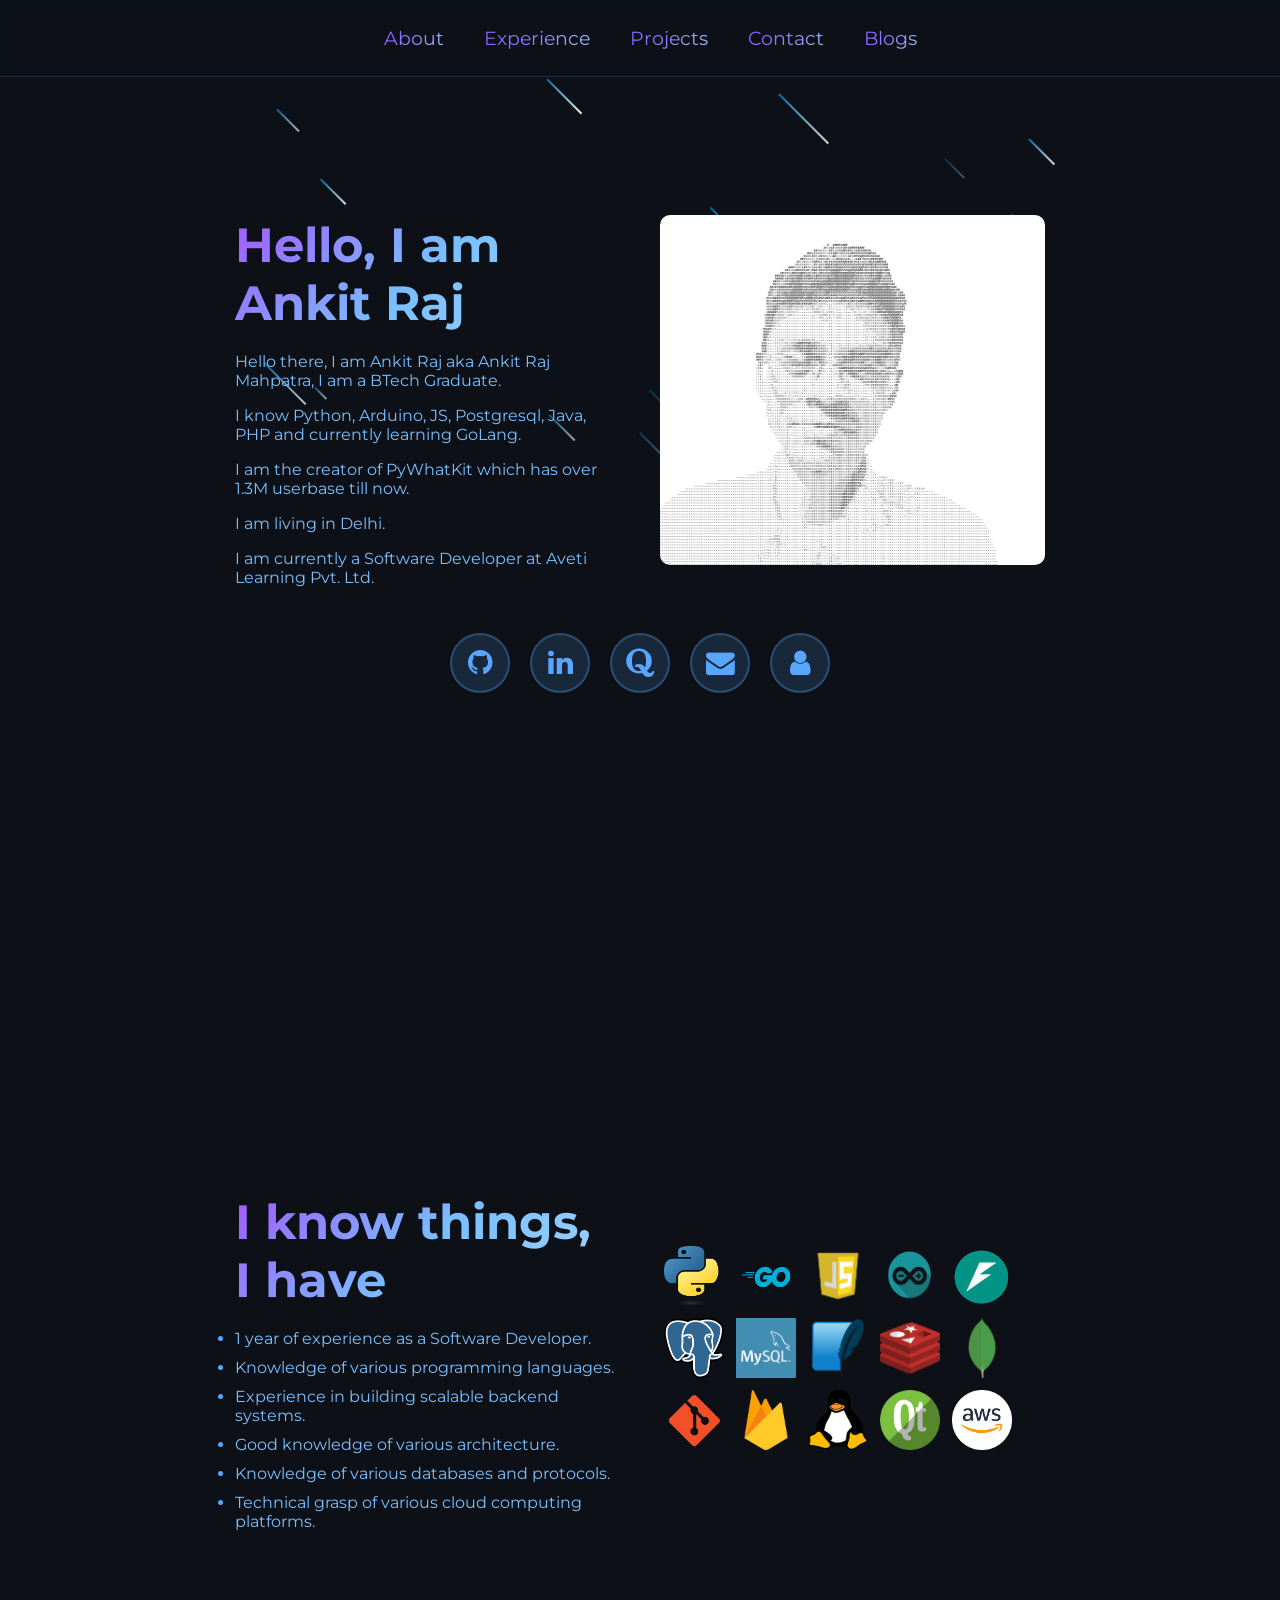
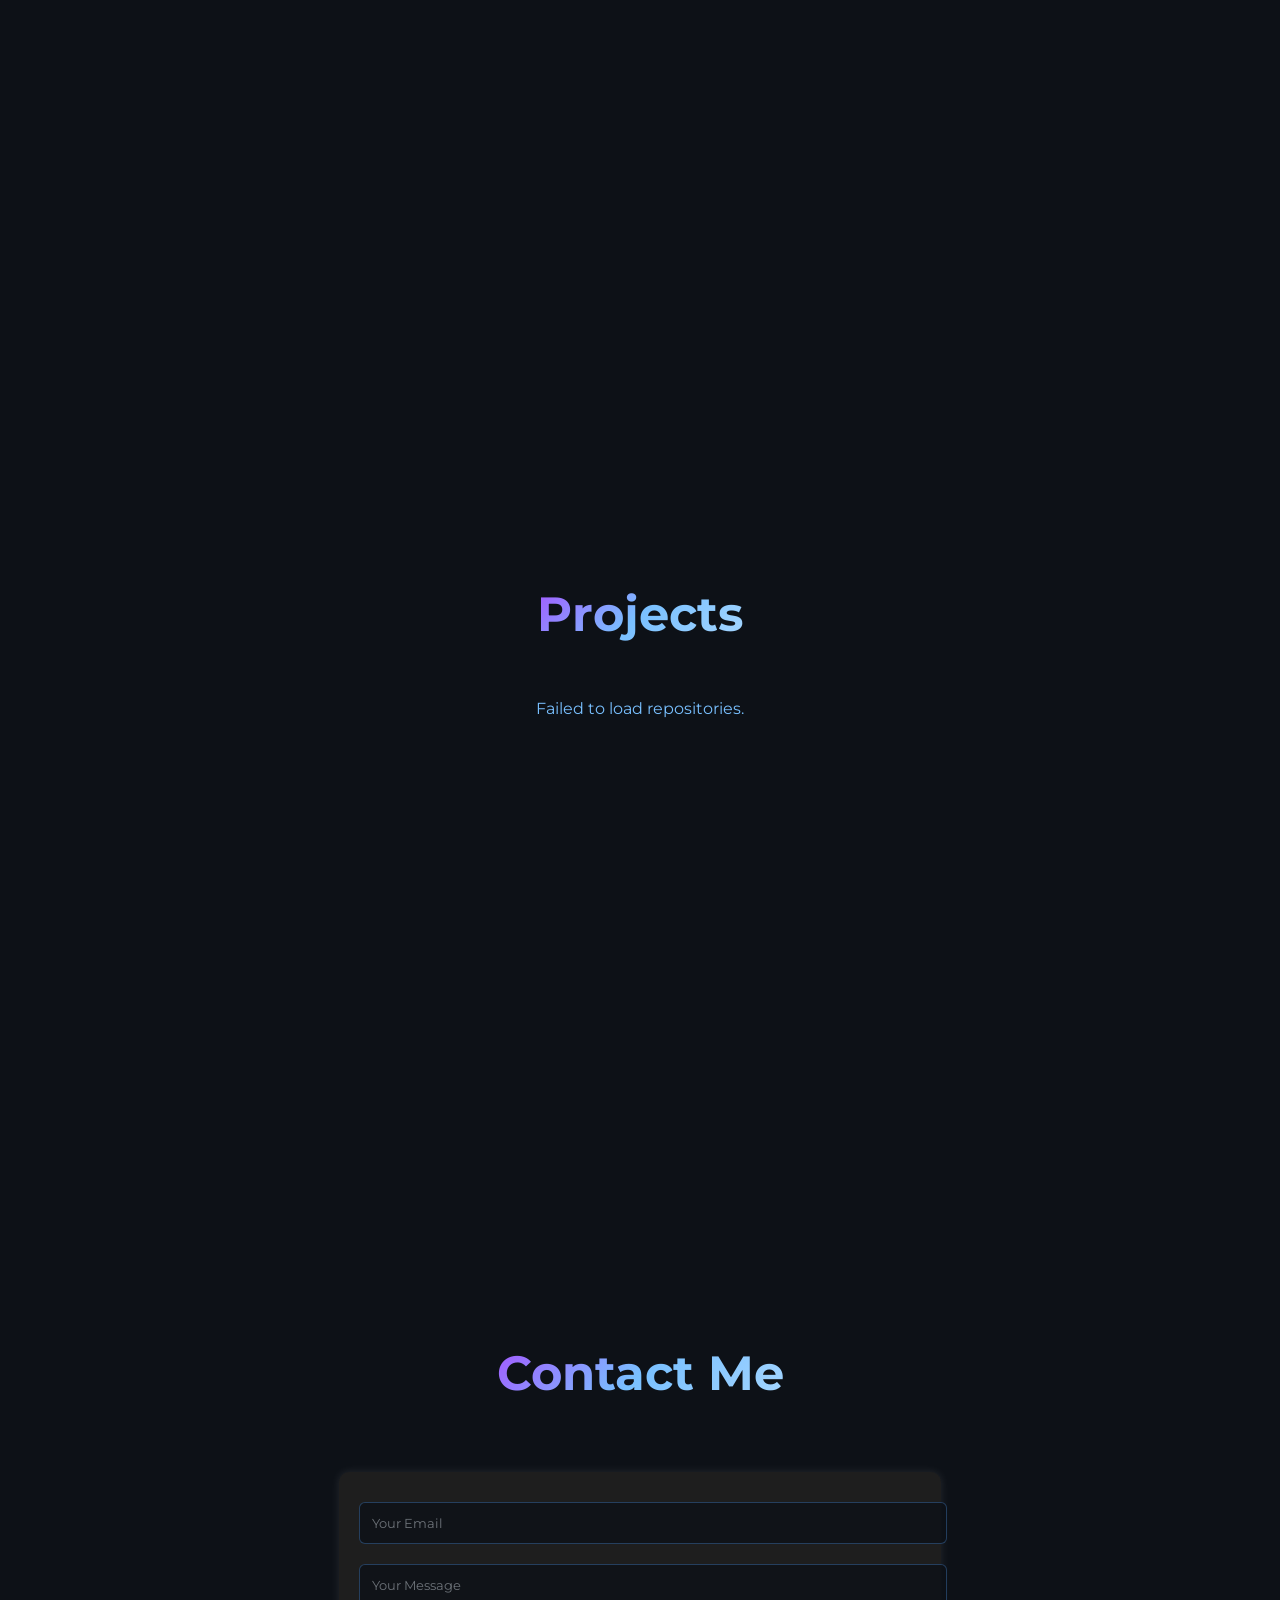
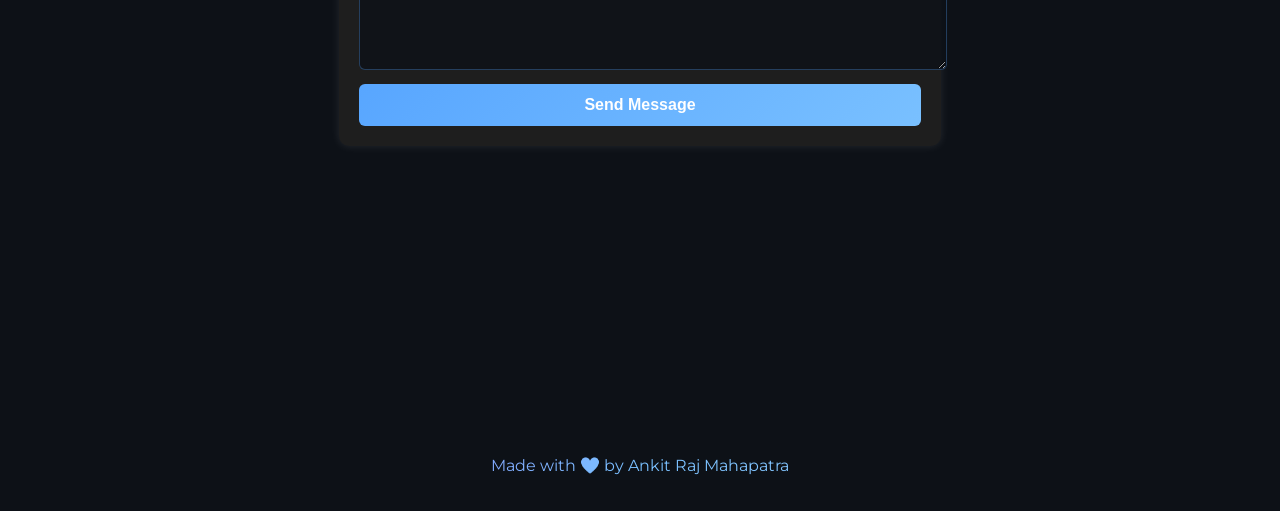
==== commit 111f4d43: "update ui" ====
--- a/index.html
+++ b/index.html
@@ -18,6 +18,7 @@
                 <li class="glow-header"><a href="#experience">Experience</a></li>
                 <li class="glow-header"><a href="#projects">Projects</a></li>
                 <li class="glow-header"><a href="#contact">Contact</a></li>
+                <li class="glow-header"><a href="blog.html">Blogs</a></li>
             </ul>
         </nav>
     </header>
@@ -42,13 +43,12 @@
                     <img src="images/me-ascii-art-wit-bg.png" alt="Profile Image">
                 </div>
             </div>
-            <div style="margin: 20px;">
-                <a href="https://github.com/Ankit404butfound/" target="_blank" style="color: #fff3f0; margin: 10px;" title="View My GitHub Profile"><i class="fa fa-github fa-3x"></i></a>
-                <a href="https://www.linkedin.com/in/ankit-raj-mahapatra/" target="_blank" style="color: #fff3f0; margin: 10px;" title="View My LinkedIn Profile"><i class="fa fa-linkedin fa-3x"></i></a>
-                <a href="https://www.quora.com/profile/Ankit-Raj-Mahapatra-3" target="_blank" style="color: #fff3f0; margin: 10px;" title="View My Quora Profile"><i class="fa fa-quora fa-3x"></i></a>
-                <a href="mailto:ankitrajjitendra816@gmail.com" target="_blank" style="color: #fff3f0; margin: 10px;" title="Contact me on Gmail"><i class="fa fa-envelope fa-3x"></i></a>
-                <a href="files/Resume_Ankit_Raj.pdf" target="_blank" style="color: #fff3f0; margin: 10px;" title="Download My Resume"><i class="fa fa-user fa-3x"></i></a>
-
+            <div style="margin: 20px; display: flex; justify-content: center; align-items: center; flex-wrap: wrap;">
+                <a href="https://github.com/Ankit404butfound/" target="_blank" title="View My GitHub Profile"><i class="fa fa-github"></i></a>
+                <a href="https://www.linkedin.com/in/ankit-raj-mahapatra/" target="_blank" title="View My LinkedIn Profile"><i class="fa fa-linkedin"></i></a>
+                <a href="https://www.quora.com/profile/Ankit-Raj-Mahapatra-3" target="_blank" title="View My Quora Profile"><i class="fa fa-quora"></i></a>
+                <a href="mailto:ankitrajjitendra816@gmail.com" target="_blank" title="Contact me on Gmail"><i class="fa fa-envelope"></i></a>
+                <a href="files/Resume_Ankit_Raj.pdf" target="_blank" title="Download My Resume"><i class="fa fa-user"></i></a>
             </div>
         </section>
         
--- a/styles.css
+++ b/styles.css
@@ -7,7 +7,7 @@
 
 body {
     margin: 0;
-    background-color: #0e1116; /* Dark greyish background */
+    background-color: #0d1117; /* Dark greyish background */
     color: white;
     font-family: 'Montserrat', sans-serif;
     display: flex;
@@ -67,6 +67,10 @@
     font-size: 3rem; /* Adjust the value as needed */
     margin-bottom: 20px;
     font-weight: 700;
+    background: linear-gradient(135deg, #58a6ff 0%, #a5d6ff 50%, #f0f6fc 100%);
+    -webkit-background-clip: text;
+    -webkit-text-fill-color: transparent;
+    background-clip: text;
 }
 
 ul {
@@ -76,6 +80,17 @@
 
 ul li {
     margin: 10px 0;
+    color: #79c0ff;
+    transition: color 0.3s ease, transform 0.2s ease;
+}
+
+ul li:hover {
+    color: #a5d6ff;
+    transform: translateX(5px);
+}
+
+ul li::marker {
+    color: #58a6ff;
 }
 
 footer {
@@ -85,7 +100,15 @@
     background-color: #333;
     width: 100%;
     text-align: center;
-    color: white;
+    color: #c9d1d9;
+}
+
+footer p {
+    color: #c9d1d9;
+}
+
+footer .glow-header {
+    color: #58a6ff;
 }
 
 .scroll-btn {
@@ -117,7 +140,9 @@
     top: 0;
     left: 0;
     width: 100%;
-    background: rgba(0, 0, 0, 0.5);
+    background: rgba(22, 27, 34, 0.1);
+    backdrop-filter: blur(10px);
+    border-bottom: 1px solid rgba(88, 166, 255, 0.2);
     padding: 10px;
     z-index: 100;
 }
@@ -133,12 +158,14 @@
 }
 
 nav ul li a {
-    color: white;
+    color: #8b949e;
     text-decoration: none;
     font-size: 1.2rem;
+    transition: color 0.3s ease;
 }
 
 nav ul li a:hover {
+    color: #c9d1d9;
     text-decoration: underline;
 }
 
@@ -161,6 +188,16 @@
 .about-text {
     flex: 1; /* Takes up available space */
     text-align: left;
+}
+
+/* Make ALL paragraphs the same color */
+.about-text p {
+    color: #79c0ff;
+    transition: color 0.3s ease;
+}
+
+.about-text p:hover {
+    color: #a5d6ff;
 }
 
 .about-image {
@@ -255,16 +292,30 @@
 
 .repo-card {
     background: #1e1e2e;
-    color: #ffffff;
+    color: #79c0ff;
     padding: 15px;
     border-radius: 10px;
     width: 300px;
     box-shadow: 3px 3px 10px rgba(0, 0, 0, 0.3);
-    transition: transform 0.2s;
+    transition: transform 0.2s, box-shadow 0.3s ease;
+    border: 1px solid rgba(88, 166, 255, 0.1);
+}
+
+.repo-card p {
+    color: #a5d6ff;
+}
+
+.repo-card h3 {
+    color: #58a6ff;
+}
+
+.repo-card .repo-info {
+    color: #79c0ff;
 }
 
 .repo-card:hover {
     transform: scale(1.05);
+    border-color: rgba(88, 166, 255, 0.3);
 }
 
 .repo-info {
@@ -277,9 +328,14 @@
 .repo-card a {
     display: inline-block;
     text-decoration: none;
-    color: #00aaff;
+    color: #58a6ff;
     font-weight: bold;
     margin-top: 10px;
+    transition: color 0.3s ease;
+}
+
+.repo-card a:hover {
+    color: #79c0ff;
 }
 
 
@@ -296,38 +352,82 @@
 }
 .contact-form input, .contact-form textarea {
     width: 100%;
-    /* padding: 10px; */
-    padding-top: 10px;
-    padding-bottom: 10px;
+    padding: 12px;
     margin: 10px 0;
+    border: 1px solid rgba(88, 166, 255, 0.3);
+    border-radius: 6px;
+    background: rgba(13, 17, 23, 0.8);
+    color: #c9d1d9;
+    font-family: inherit;
+    transition: all 0.3s ease;
+}
+
+.contact-form input::placeholder,
+.contact-form textarea::placeholder {
+    color: rgba(201, 209, 217, 0.5);
+}
+
+.contact-form input:focus, .contact-form textarea:focus {
+    outline: none;
+    border-color: #58a6ff;
+    background: rgba(13, 17, 23, 0.95);
+}
+.contact-form button {
+    width: 100%;
+    padding: 12px;
     border: none;
-    border-radius: 5px;
-    background: #333;
-    color: white;
-}
-.contact-form button {
-    width: 100%;
-    padding: 10px;
-    border: none;
-    border-radius: 5px;
-    background: #007BFF;
+    border-radius: 6px;
+    background: linear-gradient(135deg, #58a6ff 0%, #79c0ff 100%);
     color: white;
     font-size: 16px;
+    font-weight: 600;
     cursor: pointer;
-}
+    transition: all 0.3s ease;
+}
+
 .contact-form button:hover {
-    background: #0056b3;
+    background: linear-gradient(135deg, #79c0ff 0%, #a5d6ff 100%);
+    transform: translateY(-2px);
 }
 .glow-header {
-    color: #fff;
-    text-shadow: 0 0 2px #93e9ff,
-                 0 0 8px #93ffe8
+    background: linear-gradient(135deg, #a358ff 0%, #79c0ff 50%, #a5d6ff 100%);
+    -webkit-background-clip: text;
+    -webkit-text-fill-color: transparent;
+    background-clip: text;
+}
+
+/* Header-specific glow-header should match site theme */
+header .glow-header,
+header nav .glow-header {
+    background: linear-gradient(135deg, #8558ff 0%, #8e7dff 50%, #99c4f6 100%);
+    -webkit-background-clip: text;
+    -webkit-text-fill-color: transparent;
+    background-clip: text;
+}
+
+/* Ensure header nav links with glow-header class match header theme */
+header nav ul li.glow-header a {
+    color: #8b949e;
+}
+
+header nav ul li.glow-header a:hover {
+    color: #c9d1d9;
 }
 
 .glow-body {
-    color: #fff;
-    text-shadow: 0 0 2px #fff,
-                 0 0 7px #e19dfe
+    color: #79c0ff;
+    transition: color 0.3s ease;
+}
+
+.glow-body:hover {
+    color: #a5d6ff;
+}
+
+/* Make all body text the same color */
+section p,
+section li,
+section span {
+    color: #79c0ff;
 }
 
 .custom-cursor {
@@ -345,4 +445,37 @@
       0 0 20px rgba(0, 255, 150, 0.4),
       0 0 30px rgba(0, 255, 150, 0.2);
     transition: box-shadow 0.3s ease;
-  }+}
+
+/* Social Links Styling - Colorful theme */
+#about-me a[href^="http"],
+#about-me a[href^="mailto"],
+#about-me a[href^="files"] {
+    display: inline-flex;
+    align-items: center;
+    justify-content: center;
+    width: 56px;
+    height: 56px;
+    border-radius: 50%;
+    background: rgba(88, 166, 255, 0.15);
+    color: #58a6ff;
+    text-decoration: none;
+    transition: all 0.3s ease;
+    margin: 10px;
+    border: 2px solid rgba(88, 166, 255, 0.3);
+}
+
+#about-me a[href^="http"]:hover,
+#about-me a[href^="mailto"]:hover,
+#about-me a[href^="files"]:hover {
+    background: rgba(88, 166, 255, 0.3);
+    transform: translateY(-3px) scale(1.1);
+    color: #79c0ff;
+    border-color: rgba(121, 192, 255, 0.6);
+}
+
+#about-me a[href^="http"] i,
+#about-me a[href^="mailto"] i,
+#about-me a[href^="files"] i {
+    font-size: 1.8em;
+}
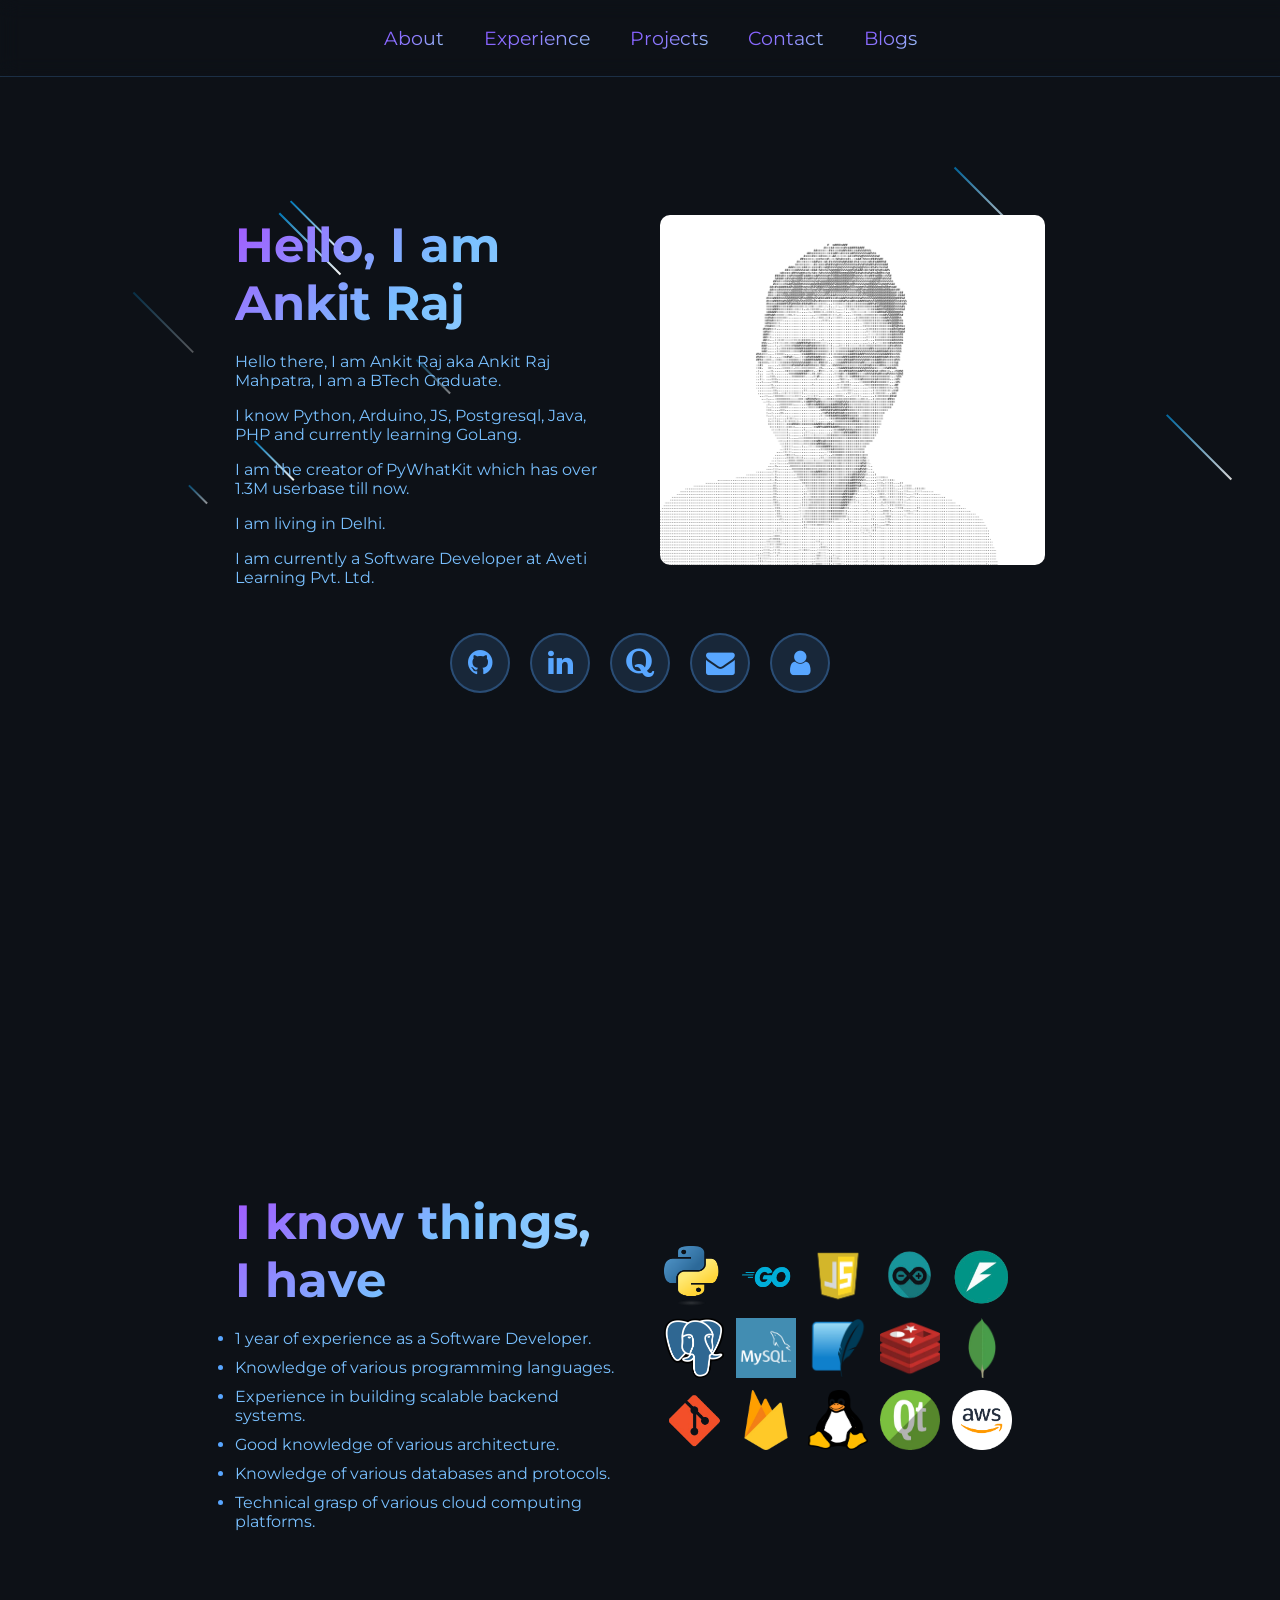
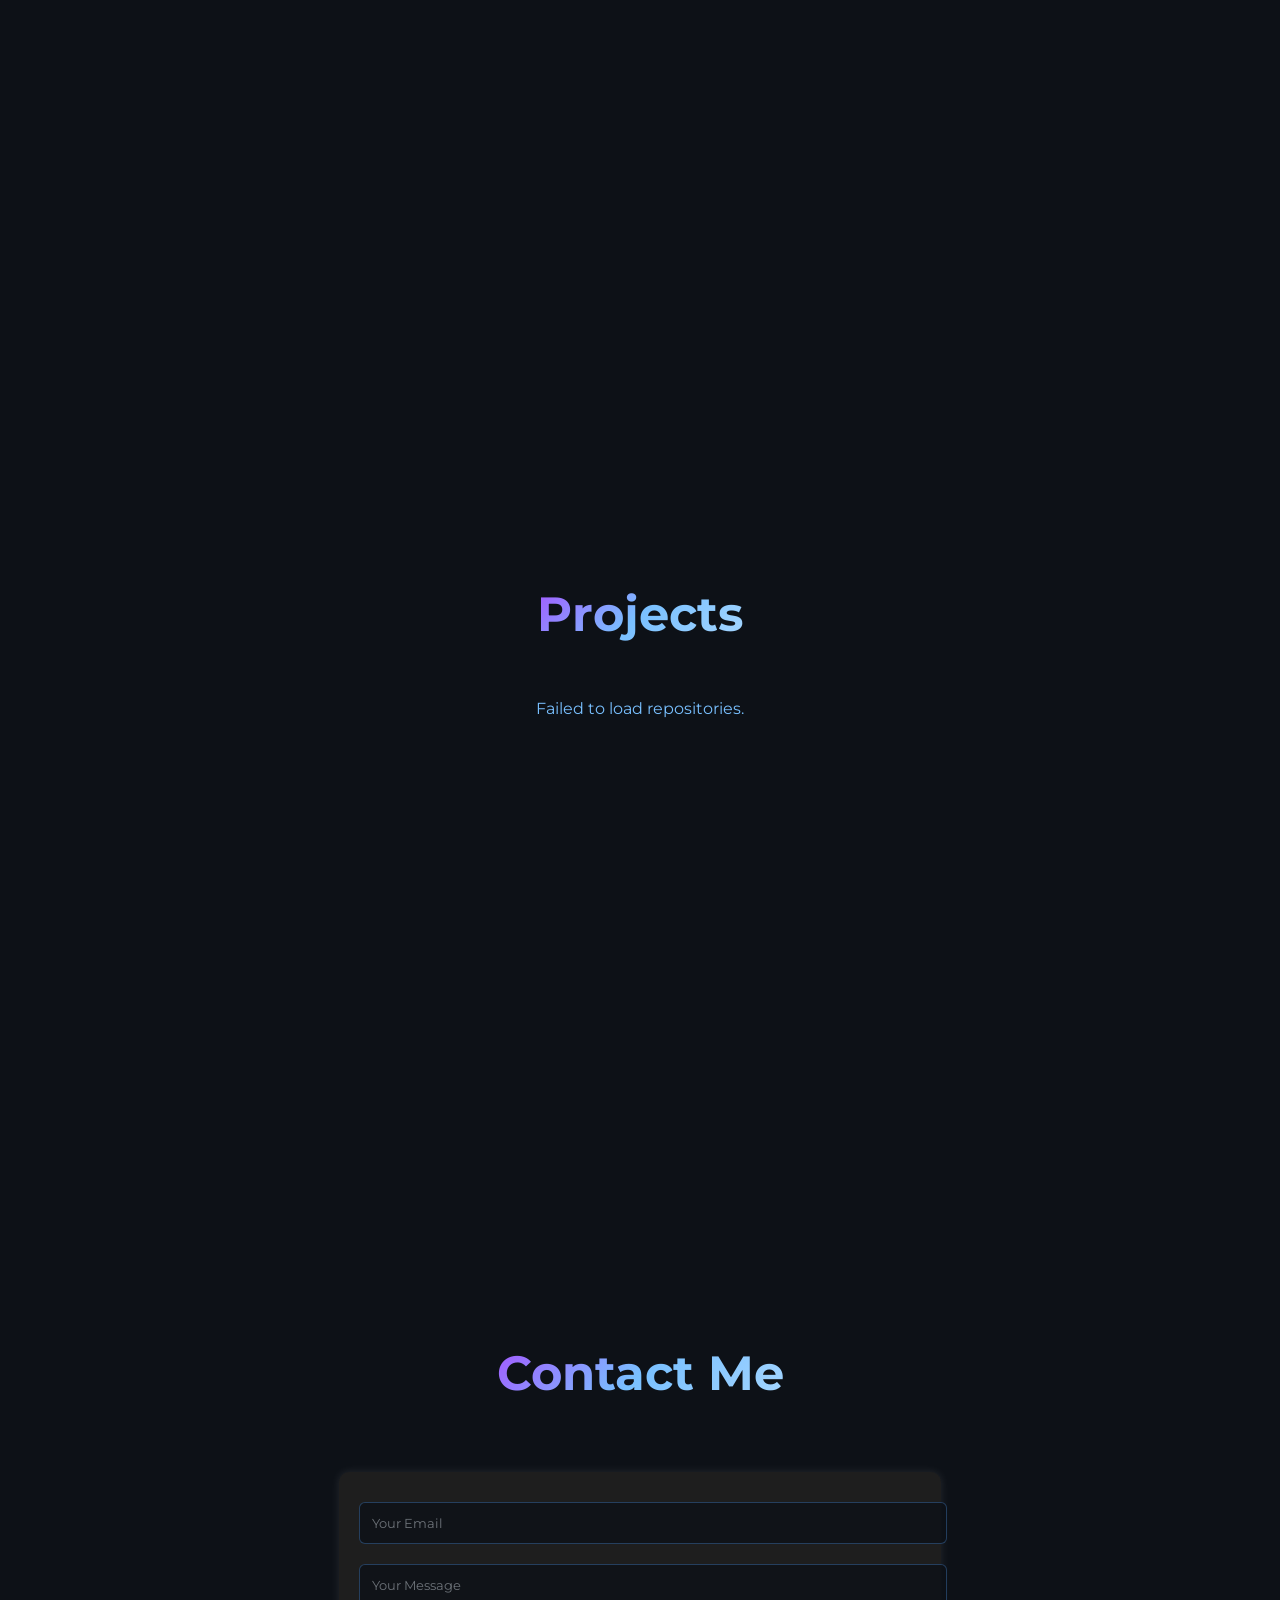
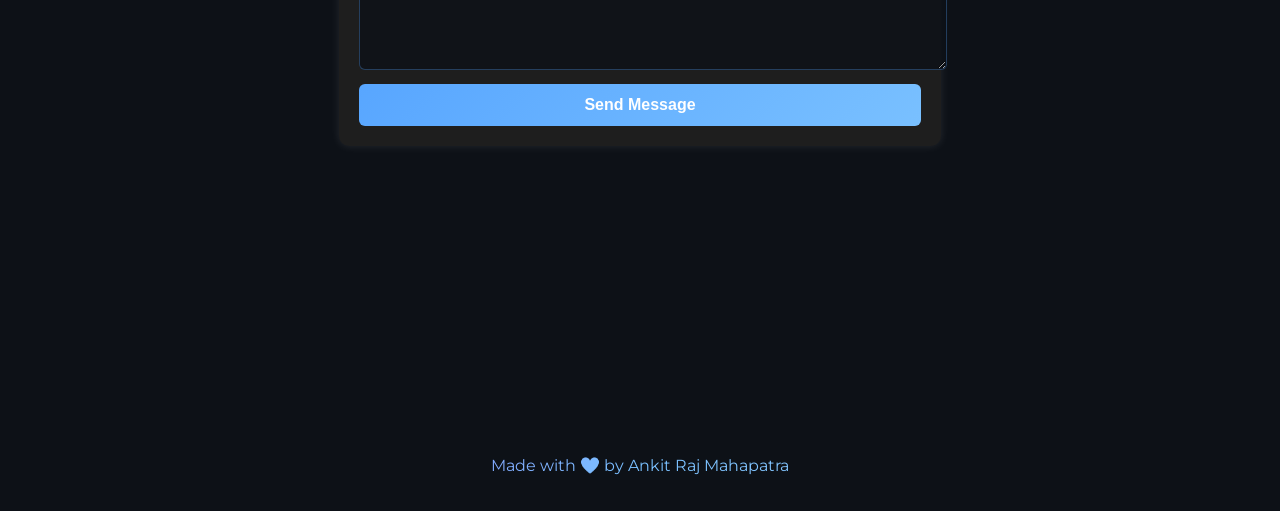
==== commit 9af434ec: "add blogs" ====
--- a/index.html
+++ b/index.html
@@ -18,10 +18,16 @@
                 <li class="glow-header"><a href="#experience">Experience</a></li>
                 <li class="glow-header"><a href="#projects">Projects</a></li>
                 <li class="glow-header"><a href="#contact">Contact</a></li>
-                <li class="glow-header"><a href="blog.html">Blogs</a></li>
+                <li class="glow-header"><a href="blogs.html">Blogs</a></li>
             </ul>
         </nav>
     </header>
+
+    <!-- Mobile Warning Banner -->
+    <div id="mobile-warning" class="mobile-warning">
+        <p>⚠️ This website is not optimized for mobile devices. For the best experience, please visit on a desktop or tablet.</p>
+        <button onclick="document.getElementById('mobile-warning').style.display='none'">×</button>
+    </div>
 
     <canvas id="shootingStars"></canvas>
 
--- a/styles.css
+++ b/styles.css
@@ -478,4 +478,57 @@
 #about-me a[href^="mailto"] i,
 #about-me a[href^="files"] i {
     font-size: 1.8em;
+}
+
+/* Mobile Warning Banner */
+.mobile-warning {
+    display: none;
+    position: fixed;
+    top: 80px;
+    left: 0;
+    right: 0;
+    background: linear-gradient(135deg, rgba(255, 193, 7, 0.95), rgba(255, 152, 0, 0.95));
+    color: #000;
+    padding: 15px 20px;
+    text-align: center;
+    z-index: 1000;
+    box-shadow: 0 4px 12px rgba(0, 0, 0, 0.3);
+    backdrop-filter: blur(10px);
+    border-bottom: 2px solid rgba(255, 193, 7, 0.8);
+}
+
+.mobile-warning p {
+    margin: 0;
+    font-size: 14px;
+    font-weight: 600;
+    display: inline-block;
+    padding-right: 20px;
+}
+
+.mobile-warning button {
+    position: absolute;
+    right: 15px;
+    top: 50%;
+    transform: translateY(-50%);
+    background: rgba(0, 0, 0, 0.3);
+    border: none;
+    color: #000;
+    font-size: 24px;
+    width: 30px;
+    height: 30px;
+    border-radius: 50%;
+    cursor: pointer;
+    font-weight: bold;
+    line-height: 1;
+    transition: background 0.3s ease;
+}
+
+.mobile-warning button:hover {
+    background: rgba(0, 0, 0, 0.5);
+}
+
+@media (max-width: 768px) {
+    .mobile-warning {
+        display: block;
+    }
 }
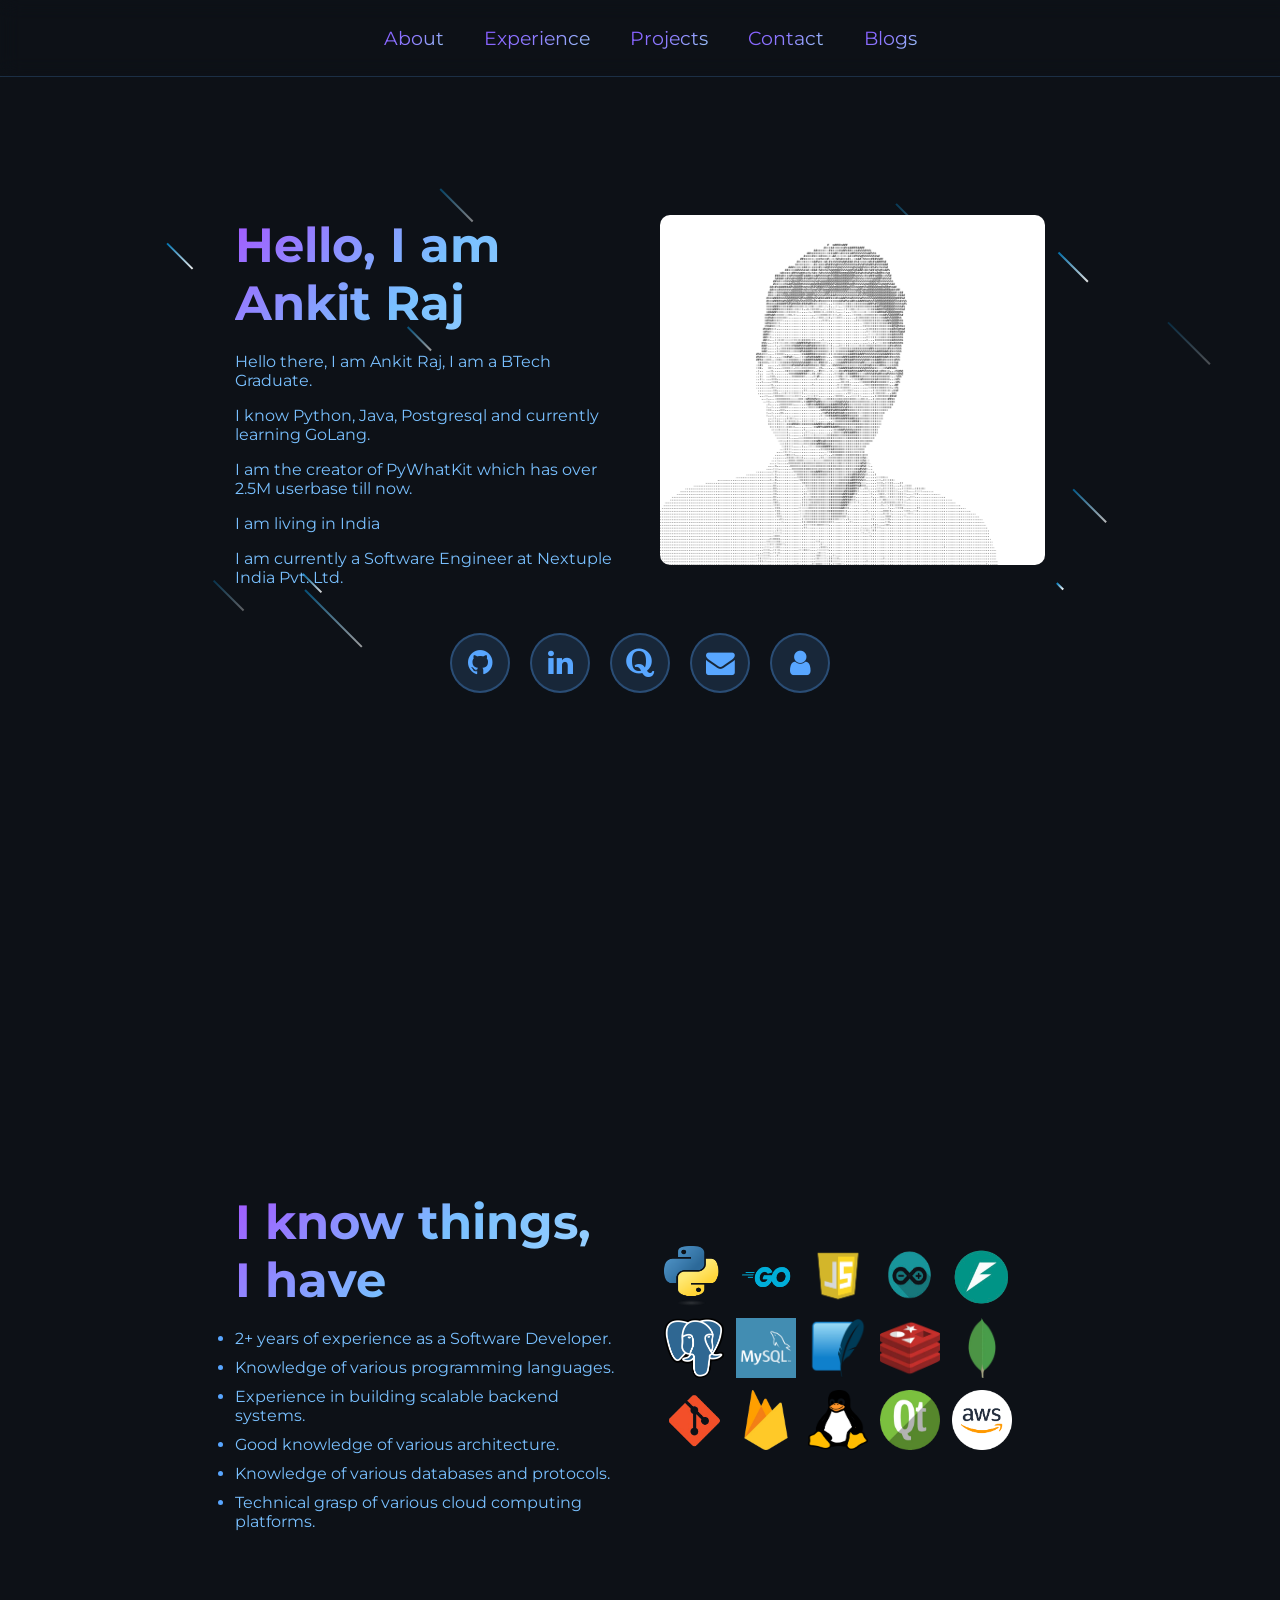
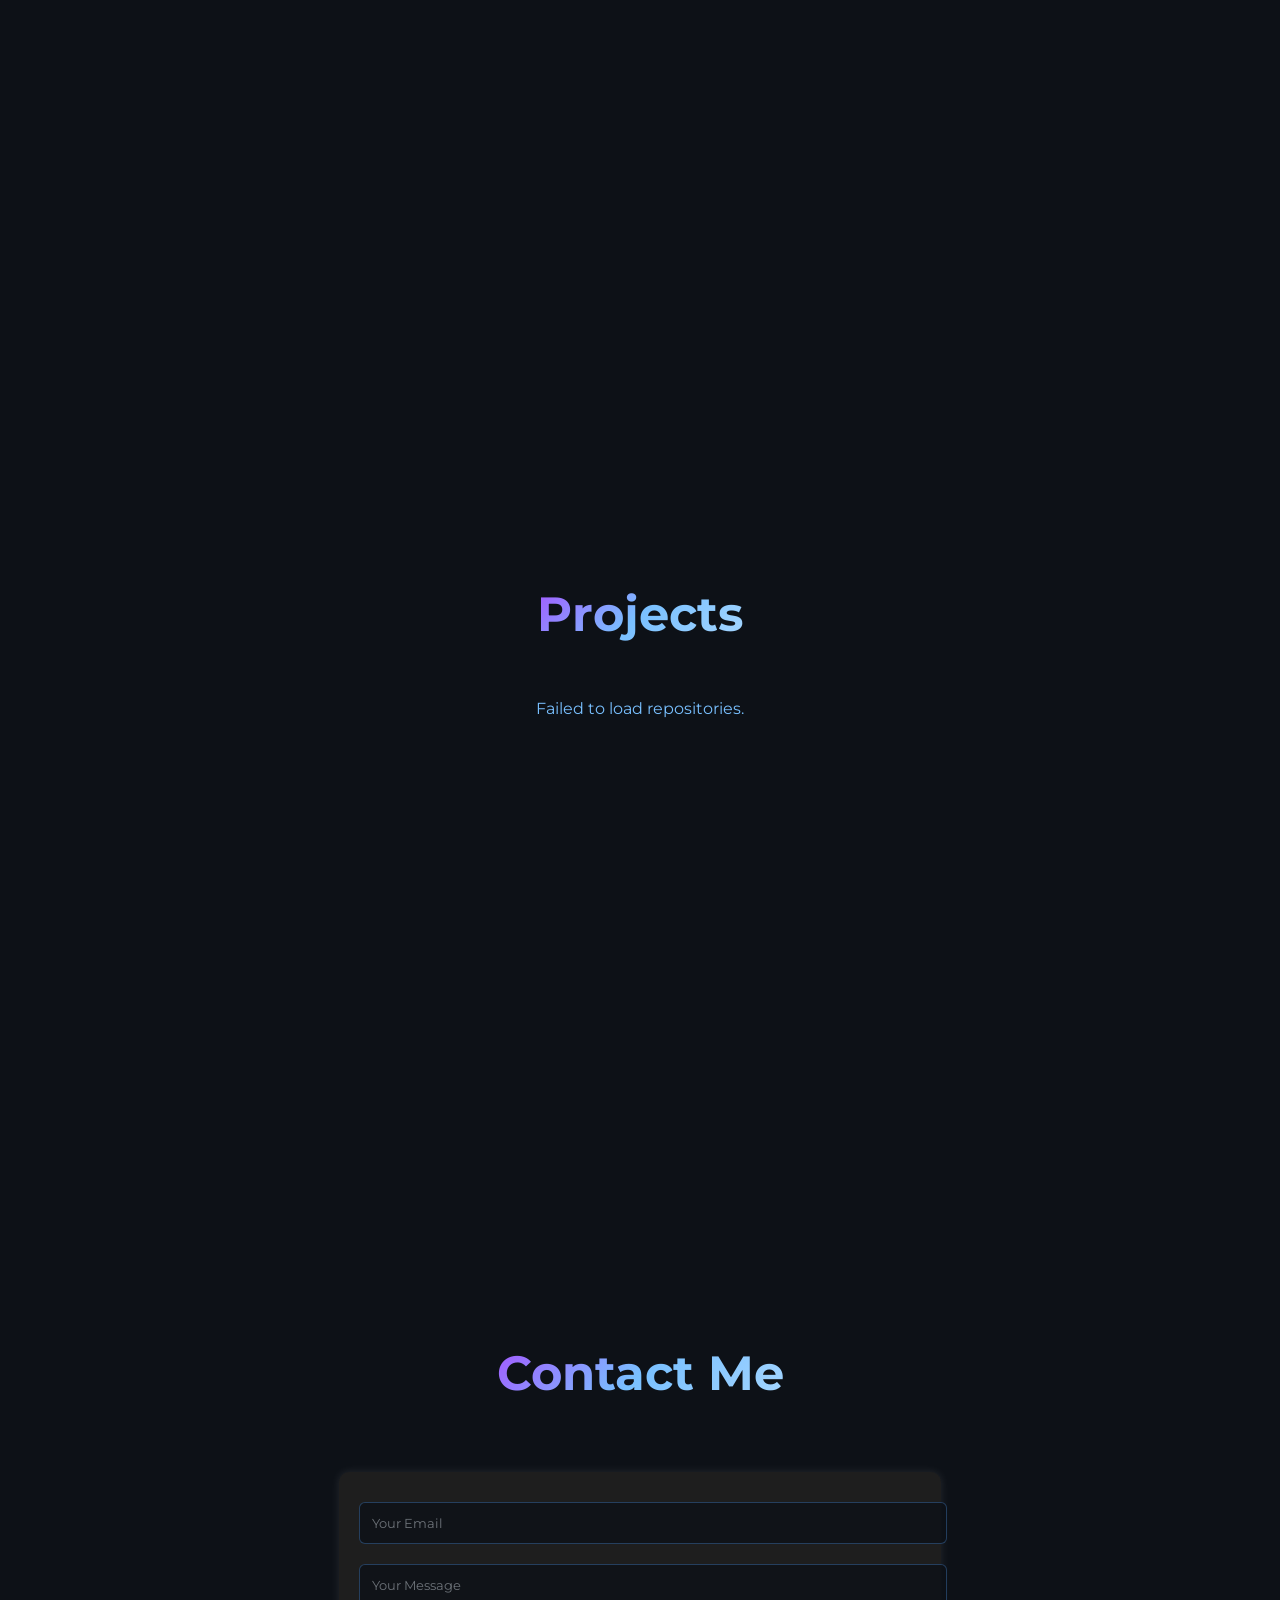
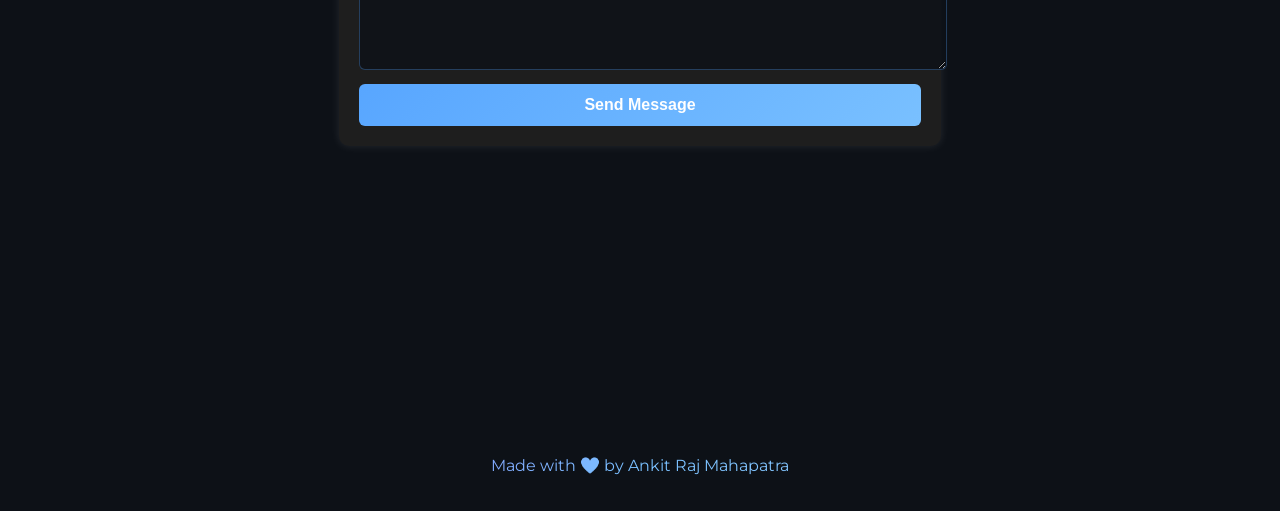
==== commit f4ed8afe: "Revise personal introduction and experience Updated personal information and experience details." ====
--- a/index.html
+++ b/index.html
@@ -37,11 +37,11 @@
                 <!-- Left Text Content -->
                 <div class="about-text">
                     <h1 class="glow-header">Hello, I am Ankit Raj</h1>
-                    <p class="glow-body">Hello there, I am Ankit Raj aka Ankit Raj Mahpatra, I am a BTech Graduate.</p>
-                    <p class="glow-body">I know Python, Arduino, JS, Postgresql, Java, PHP and currently learning GoLang.</p>
-                    <p class="glow-body">I am the creator of PyWhatKit which has over 1.3M userbase till now.</p>
-                    <p class="glow-body">I am living in Delhi.</p>
-                    <p class="glow-body">I am currently a Software Developer at Aveti Learning Pvt. Ltd.</p></p>                    
+                    <p class="glow-body">Hello there, I am Ankit Raj, I am a BTech Graduate.</p>
+                    <p class="glow-body">I know Python, Java, Postgresql and currently learning GoLang.</p>
+                    <p class="glow-body">I am the creator of PyWhatKit which has over 2.5M userbase till now.</p>
+                    <p class="glow-body">I am living in India</p>
+                    <p class="glow-body">I am currently a Software Engineer at Nextuple India Pvt. Ltd.</p></p>                    
                 </div>
         
                 <!-- Right Image -->
@@ -65,7 +65,7 @@
                 <div class="about-text">
                     <h1 class="glow-header">I know things, I have</h1>
                     <ul style="list-style-type: disc;">
-                        <li class="glow-body">1 year of experience as a Software Developer.</li>
+                        <li class="glow-body">2+ years of experience as a Software Developer.</li>
                         <li class="glow-body">Knowledge of various programming languages.</li>
                         <li class="glow-body">Experience in building scalable backend systems.</li>
                         <li class="glow-body">Good knowledge of various architecture.</li>
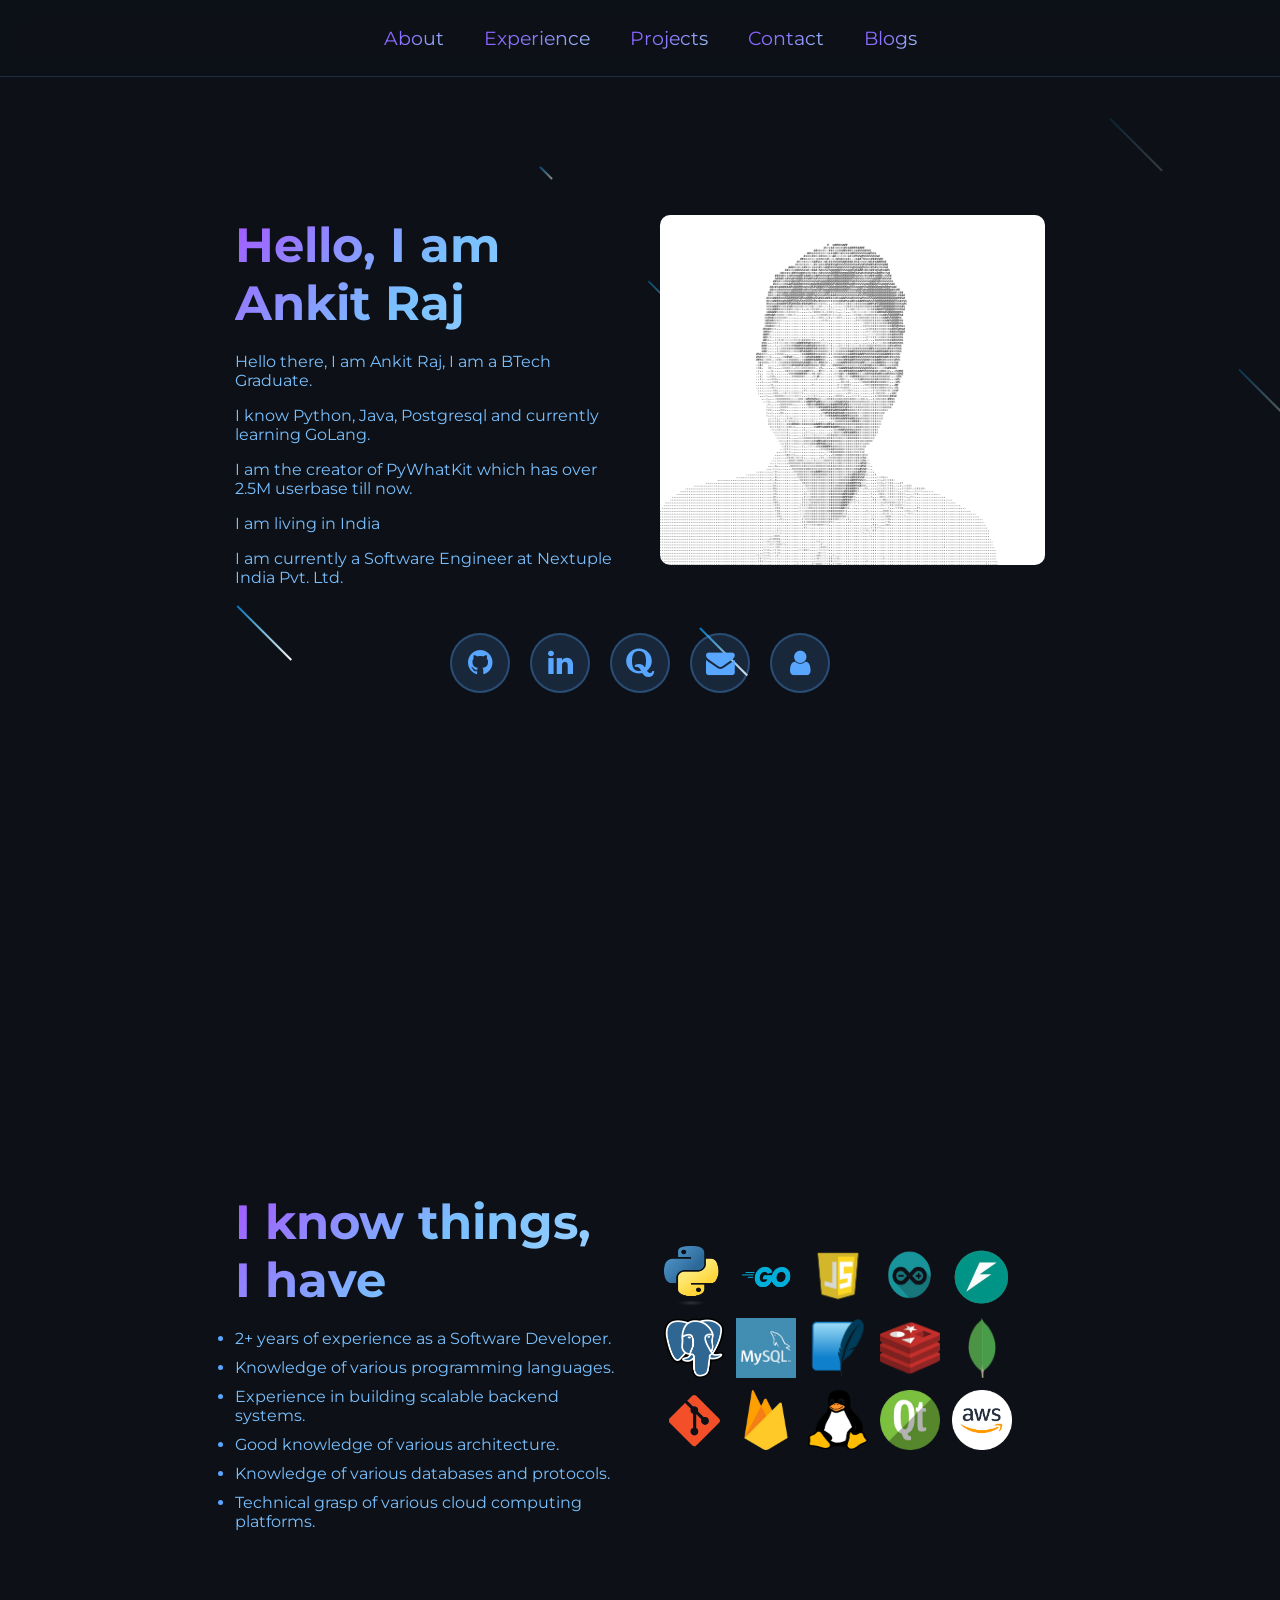
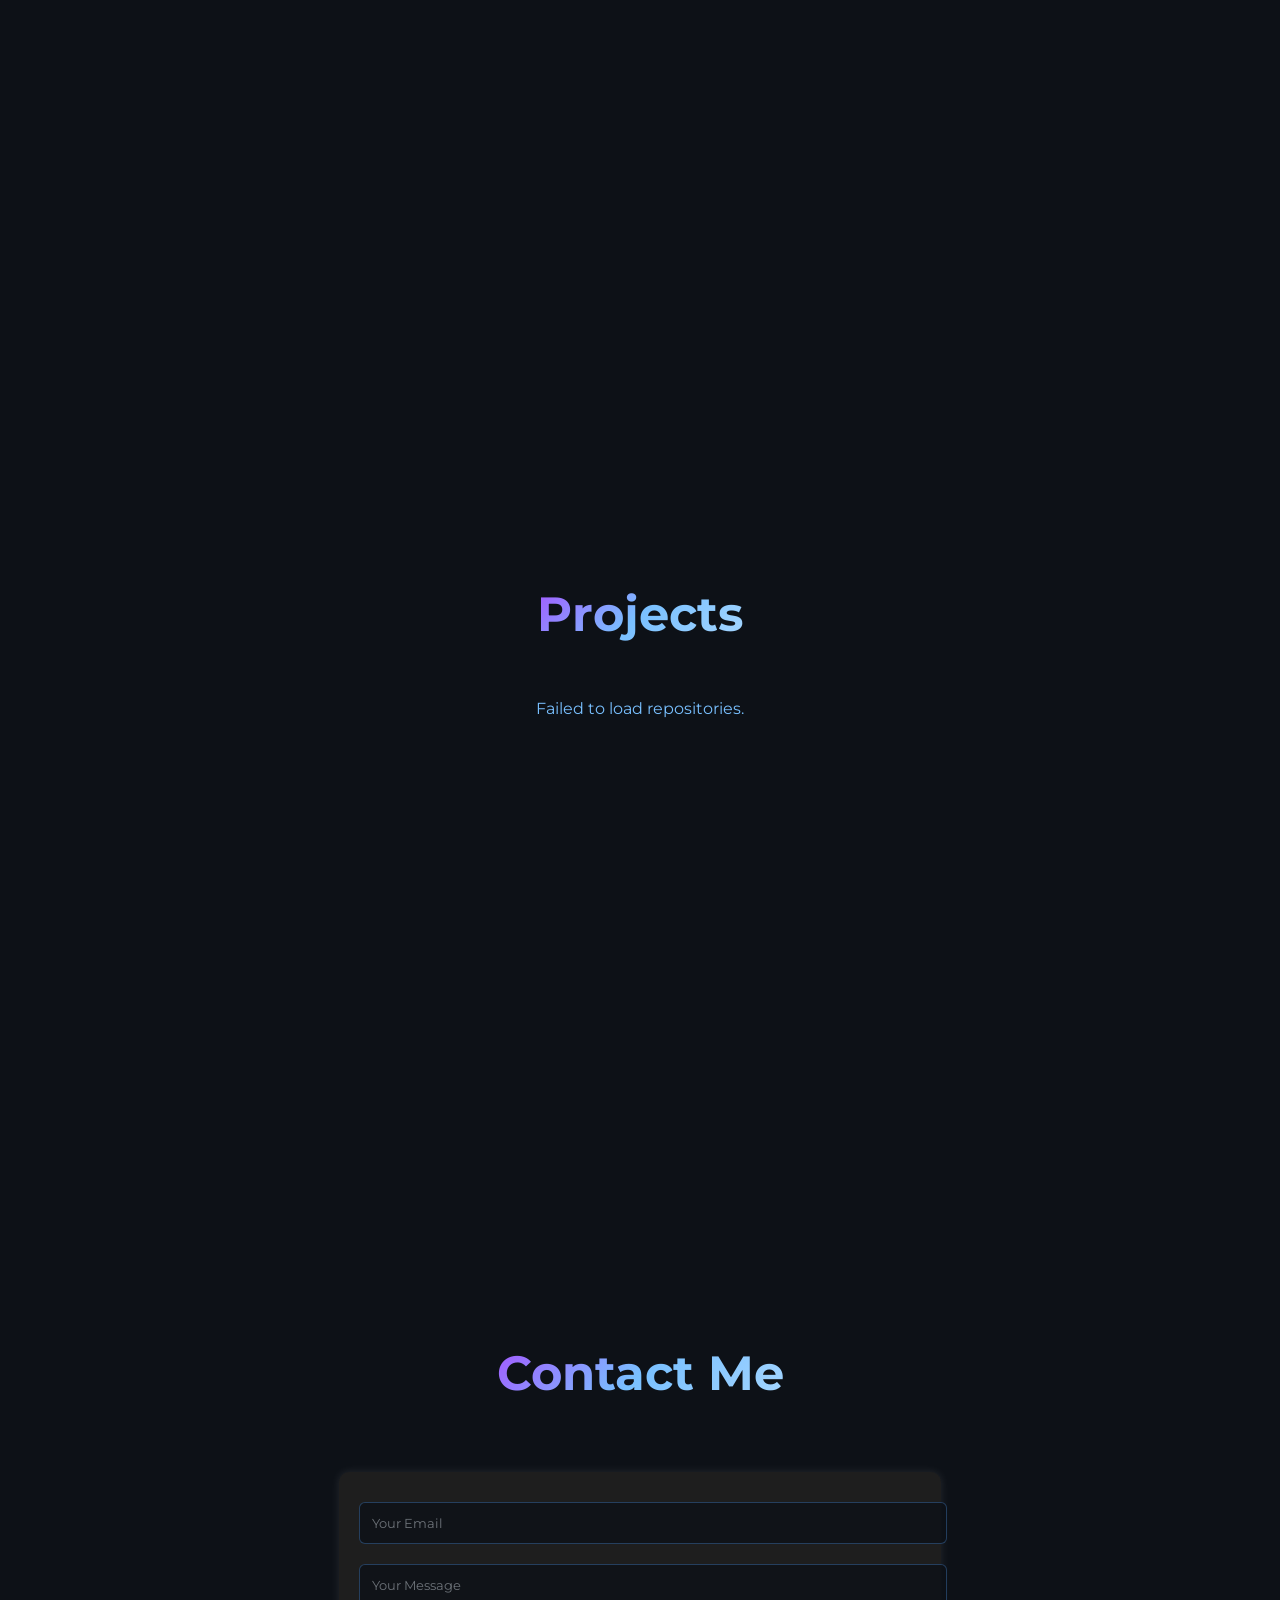
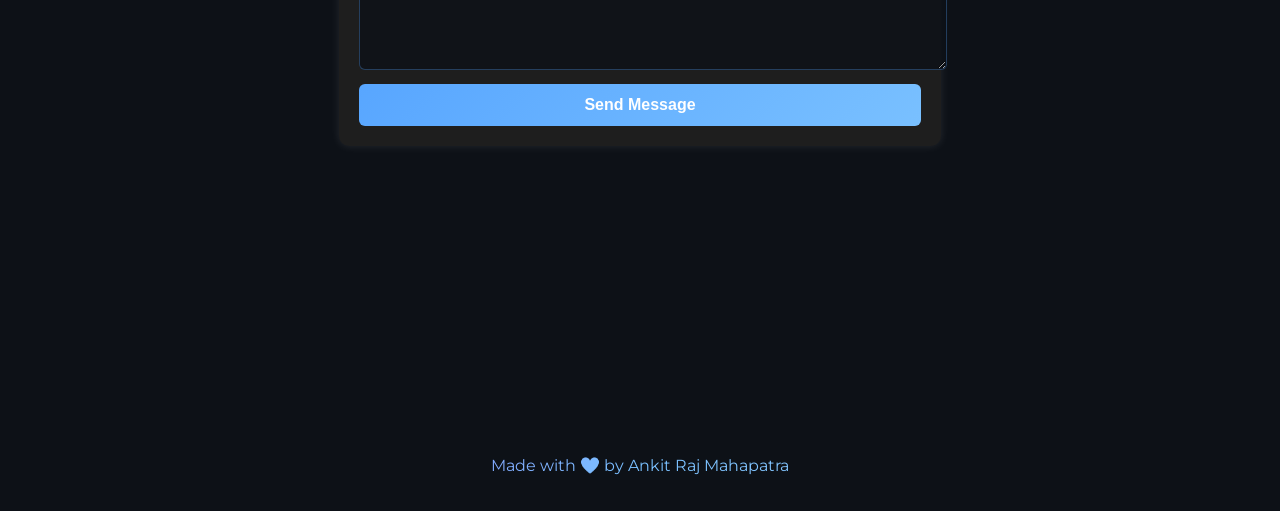
==== commit 309de605: "Update resume link to point to cv.pdf" ====
--- a/index.html
+++ b/index.html
@@ -54,7 +54,7 @@
                 <a href="https://www.linkedin.com/in/ankit-raj-mahapatra/" target="_blank" title="View My LinkedIn Profile"><i class="fa fa-linkedin"></i></a>
                 <a href="https://www.quora.com/profile/Ankit-Raj-Mahapatra-3" target="_blank" title="View My Quora Profile"><i class="fa fa-quora"></i></a>
                 <a href="mailto:ankitrajjitendra816@gmail.com" target="_blank" title="Contact me on Gmail"><i class="fa fa-envelope"></i></a>
-                <a href="files/Resume_Ankit_Raj.pdf" target="_blank" title="Download My Resume"><i class="fa fa-user"></i></a>
+                <a href="files/cv.pdf" target="_blank" title="Download My Resume"><i class="fa fa-user"></i></a>
             </div>
         </section>
         
